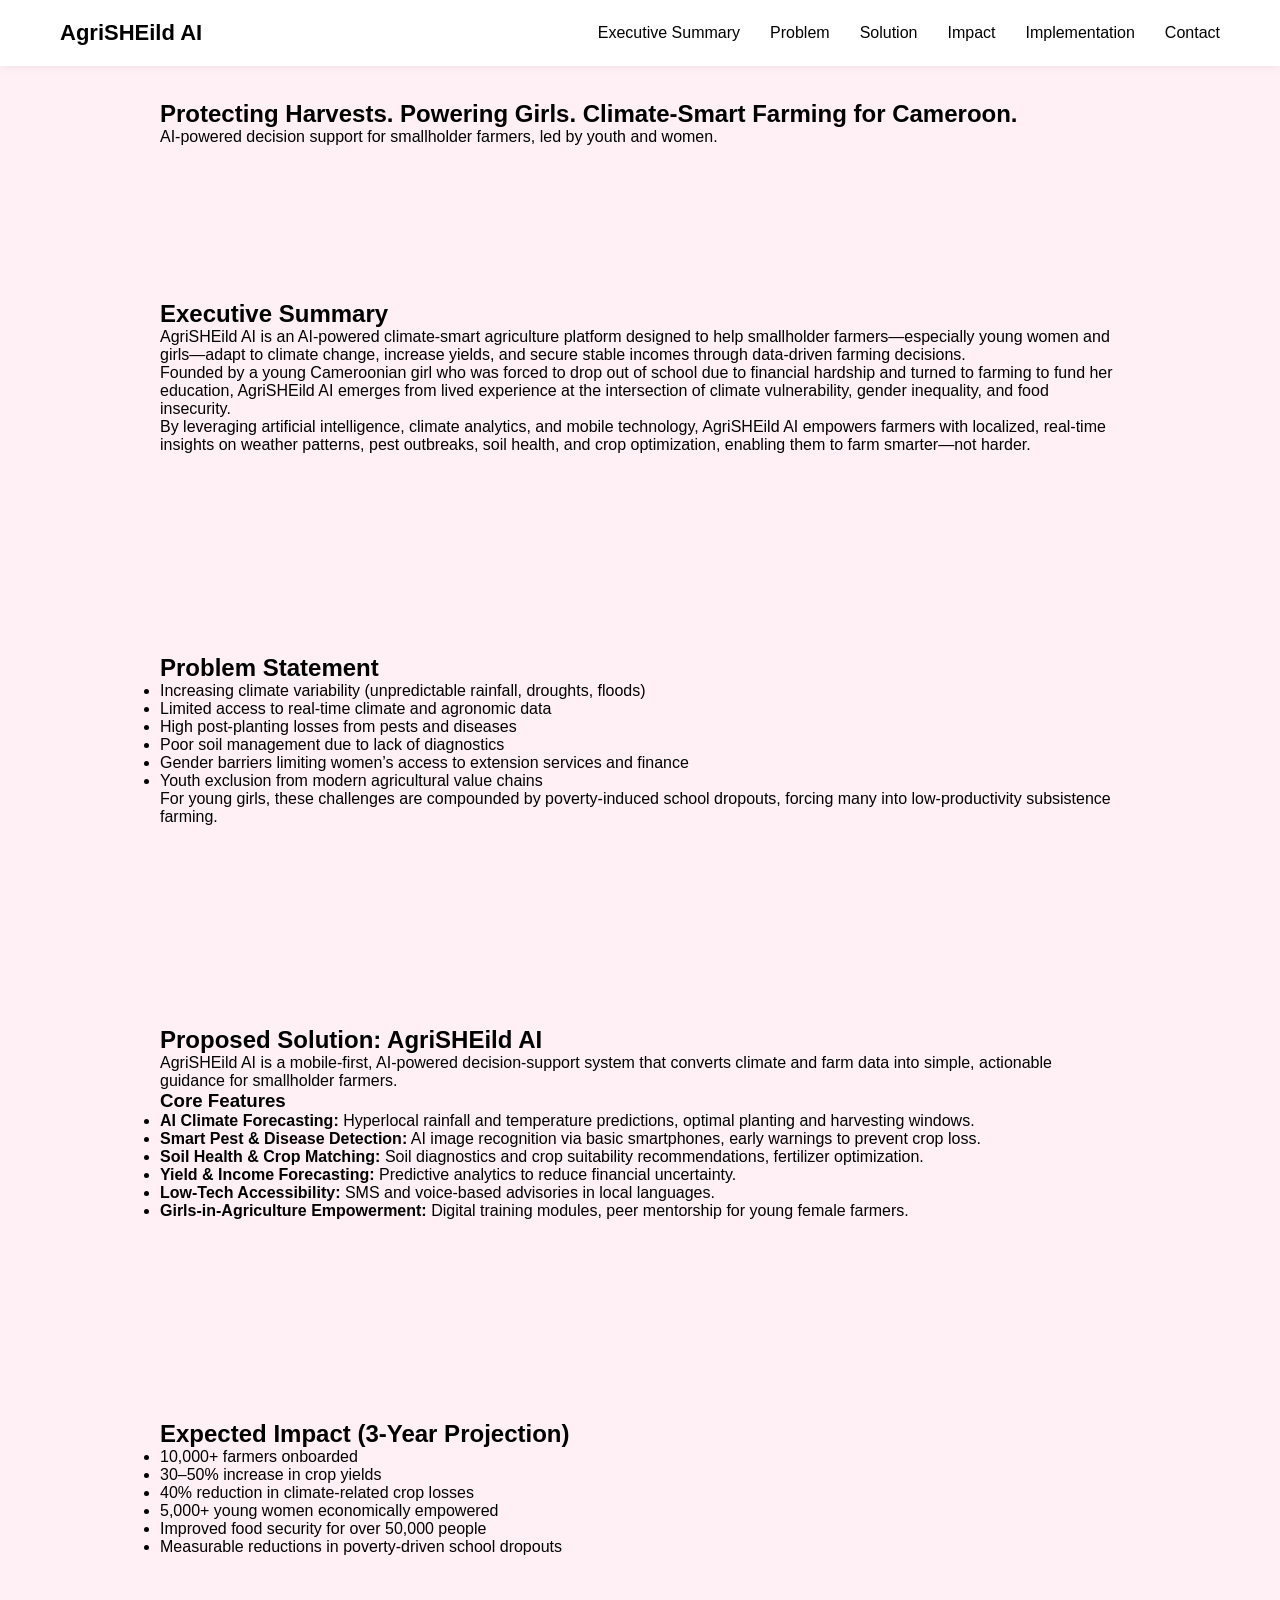
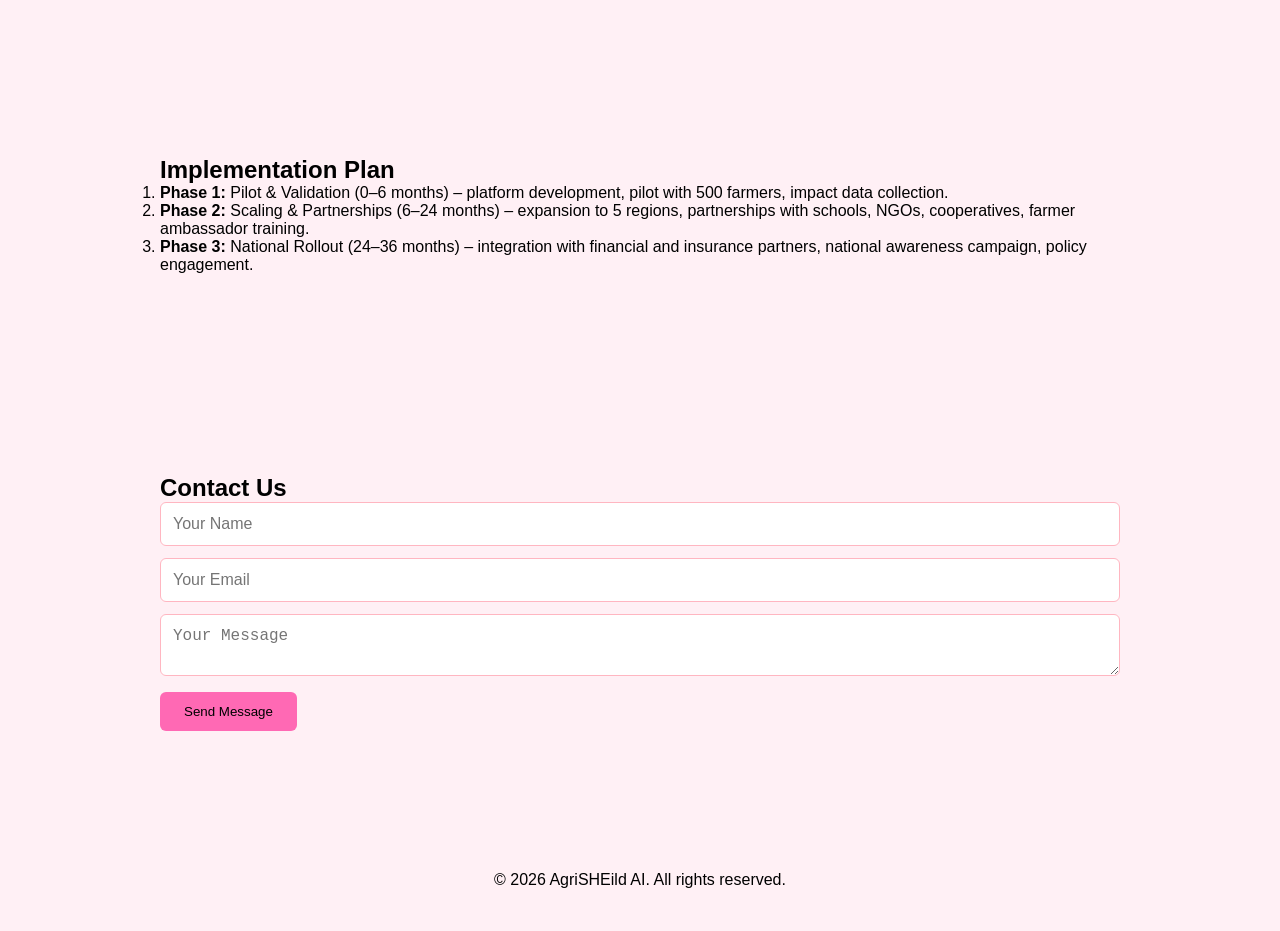
==== index.html @ 69864f95 "starting at fresh" ====
<!DOCTYPE html>
<html lang="en">
<head>
    <meta charset="UTF-8">
    <meta name="viewport" content="width=device-width, initial-scale=1.0">
    <title>AgriSHEild AI</title>
    <link rel="stylesheet" href="style.css">
</head>
<body>

<!-- Navigation -->
<nav>
    <div class="logo">AgriSHEild AI</div>
    <ul class="nav-links">
        <li><a href="#executive-summary">Executive Summary</a></li>
        <li><a href="#problem">Problem</a></li>
        <li><a href="#solution">Solution</a></li>
        <li><a href="#impact">Impact</a></li>
        <li><a href="#implementation">Implementation</a></li>
        <li><a href="#contact">Contact</a></li>
    </ul>
</nav>

<!-- Hero Section -->
<section id="hero">
    <h1>Protecting Harvests. Powering Girls. Climate-Smart Farming for Cameroon.</h1>
    <p>AI-powered decision support for smallholder farmers, led by youth and women.</p>
</section>

<!-- Executive Summary -->
<section id="executive-summary">
    <h2>Executive Summary</h2>
    <p>AgriSHEild AI is an AI-powered climate-smart agriculture platform designed to help smallholder farmers—especially young women and girls—adapt to climate change, increase yields, and secure stable incomes through data-driven farming decisions.</p>
    <p>Founded by a young Cameroonian girl who was forced to drop out of school due to financial hardship and turned to farming to fund her education, AgriSHEild AI emerges from lived experience at the intersection of climate vulnerability, gender inequality, and food insecurity.</p>
    <p>By leveraging artificial intelligence, climate analytics, and mobile technology, AgriSHEild AI empowers farmers with localized, real-time insights on weather patterns, pest outbreaks, soil health, and crop optimization, enabling them to farm smarter—not harder.</p>
</section>

<!-- Problem Statement -->
<section id="problem">
    <h2>Problem Statement</h2>
    <ul>
        <li>Increasing climate variability (unpredictable rainfall, droughts, floods)</li>
        <li>Limited access to real-time climate and agronomic data</li>
        <li>High post-planting losses from pests and diseases</li>
        <li>Poor soil management due to lack of diagnostics</li>
        <li>Gender barriers limiting women’s access to extension services and finance</li>
        <li>Youth exclusion from modern agricultural value chains</li>
    </ul>
    <p>For young girls, these challenges are compounded by poverty-induced school dropouts, forcing many into low-productivity subsistence farming.</p>
</section>

<!-- Solution -->
<section id="solution">
    <h2>Proposed Solution: AgriSHEild AI</h2>
    <p>AgriSHEild AI is a mobile-first, AI-powered decision-support system that converts climate and farm data into simple, actionable guidance for smallholder farmers.</p>

    <h3>Core Features</h3>
    <ul>
        <li><b>AI Climate Forecasting:</b> Hyperlocal rainfall and temperature predictions, optimal planting and harvesting windows.</li>
        <li><b>Smart Pest & Disease Detection:</b> AI image recognition via basic smartphones, early warnings to prevent crop loss.</li>
        <li><b>Soil Health & Crop Matching:</b> Soil diagnostics and crop suitability recommendations, fertilizer optimization.</li>
        <li><b>Yield & Income Forecasting:</b> Predictive analytics to reduce financial uncertainty.</li>
        <li><b>Low-Tech Accessibility:</b> SMS and voice-based advisories in local languages.</li>
        <li><b>Girls-in-Agriculture Empowerment:</b> Digital training modules, peer mentorship for young female farmers.</li>
    </ul>
</section>

<!-- Expected Impact -->
<section id="impact">
    <h2>Expected Impact (3-Year Projection)</h2>
    <ul>
        <li>10,000+ farmers onboarded</li>
        <li>30–50% increase in crop yields</li>
        <li>40% reduction in climate-related crop losses</li>
        <li>5,000+ young women economically empowered</li>
        <li>Improved food security for over 50,000 people</li>
        <li>Measurable reductions in poverty-driven school dropouts</li>
    </ul>
</section>

<!-- Implementation Plan -->
<section id="implementation">
    <h2>Implementation Plan</h2>
    <ol>
        <li><b>Phase 1:</b> Pilot & Validation (0–6 months) – platform development, pilot with 500 farmers, impact data collection.</li>
        <li><b>Phase 2:</b> Scaling & Partnerships (6–24 months) – expansion to 5 regions, partnerships with schools, NGOs, cooperatives, farmer ambassador training.</li>
        <li><b>Phase 3:</b> National Rollout (24–36 months) – integration with financial and insurance partners, national awareness campaign, policy engagement.</li>
    </ol>
</section>

<!-- Contact -->
<section id="contact">
    <h2>Contact Us</h2>
    <form>
        <input type="text" placeholder="Your Name" required>
        <input type="email" placeholder="Your Email" required>
        <textarea placeholder="Your Message" required></textarea>
        <button type="submit">Send Message</button>
    </form>
</section>

<!-- Footer -->
<footer>
    <p>© 2026 AgriSHEild AI. All rights reserved.</p>
</footer>

</body>
</html>
---- style.css ----
/* General Reset */
* {
  margin: 0;
  padding: 0;
  box-sizing: border-box;
}

/* Body */
body {
  font-family: Arial, sans-serif;
  scroll-behavior: smooth;
  background: #fff0f5; /* soft pink/cream */
  color: #000000;       /* black text */
}

/* Navigation */
nav {
  position: fixed;
  top: 0;
  width: 100%;
  background: #ffffff;
  display: flex;
  justify-content: space-between;
  align-items: center;
  padding: 20px 60px;
  box-shadow: 0 2px 8px rgba(0,0,0,0.05);
  z-index: 100;
}

.logo {
  font-size: 22px;
  font-weight: bold;
  color: #000000;
}

.nav-links {
  display: flex;
  list-style: none;
  gap: 30px;
}

.nav-links a {
  text-decoration: none;
  color: #000000;
}

/* Hero */
#hero {
  height: 150px; /* spacing at top */
  background: #fff0f5; /* same pink background */
}

/* Sections */
section {
  padding: 100px 20px;
  max-width: 1000px;
  margin: 0 auto;
  background: #fff0f5; /* ensure all sections pink */
}

h1, h2, h3 {
  color: #000000;
}

/* Features Cards */
.features {
  display: flex;
  flex-wrap: wrap;
  gap: 20px;
  margin-top: 30px;
}

.card {
  flex: 1 1 220px;
  background: #ffe4e1; /* lighter pink */
  padding: 20px;
  border-radius: 12px;
  box-shadow: 0 4px 10px rgba(0,0,0,0.05);
}

/* Forms */
form input, form textarea {
  width: 100%;
  padding: 12px;
  margin-bottom: 12px;
  border: 1px solid #ffb6c1;
  border-radius: 6px;
  font-size: 16px;
}

form button {
  background: #ff69b4;
  color: #000000;
  padding: 12px 24px;
  border: none;
  border-radius: 6px;
  cursor: pointer;
}

form button:hover {
  background: #ff1493;
}

/* Footer */
footer {
  text-align: center;
  padding: 40px 20px;
  background: #fff0f5;
  color: #000000;
}

/* Responsive */
@media(max-width:768px){
  .features {
    flex-direction: column;
  }
  nav {
    flex-direction: column;
    gap: 10px;
  }
}
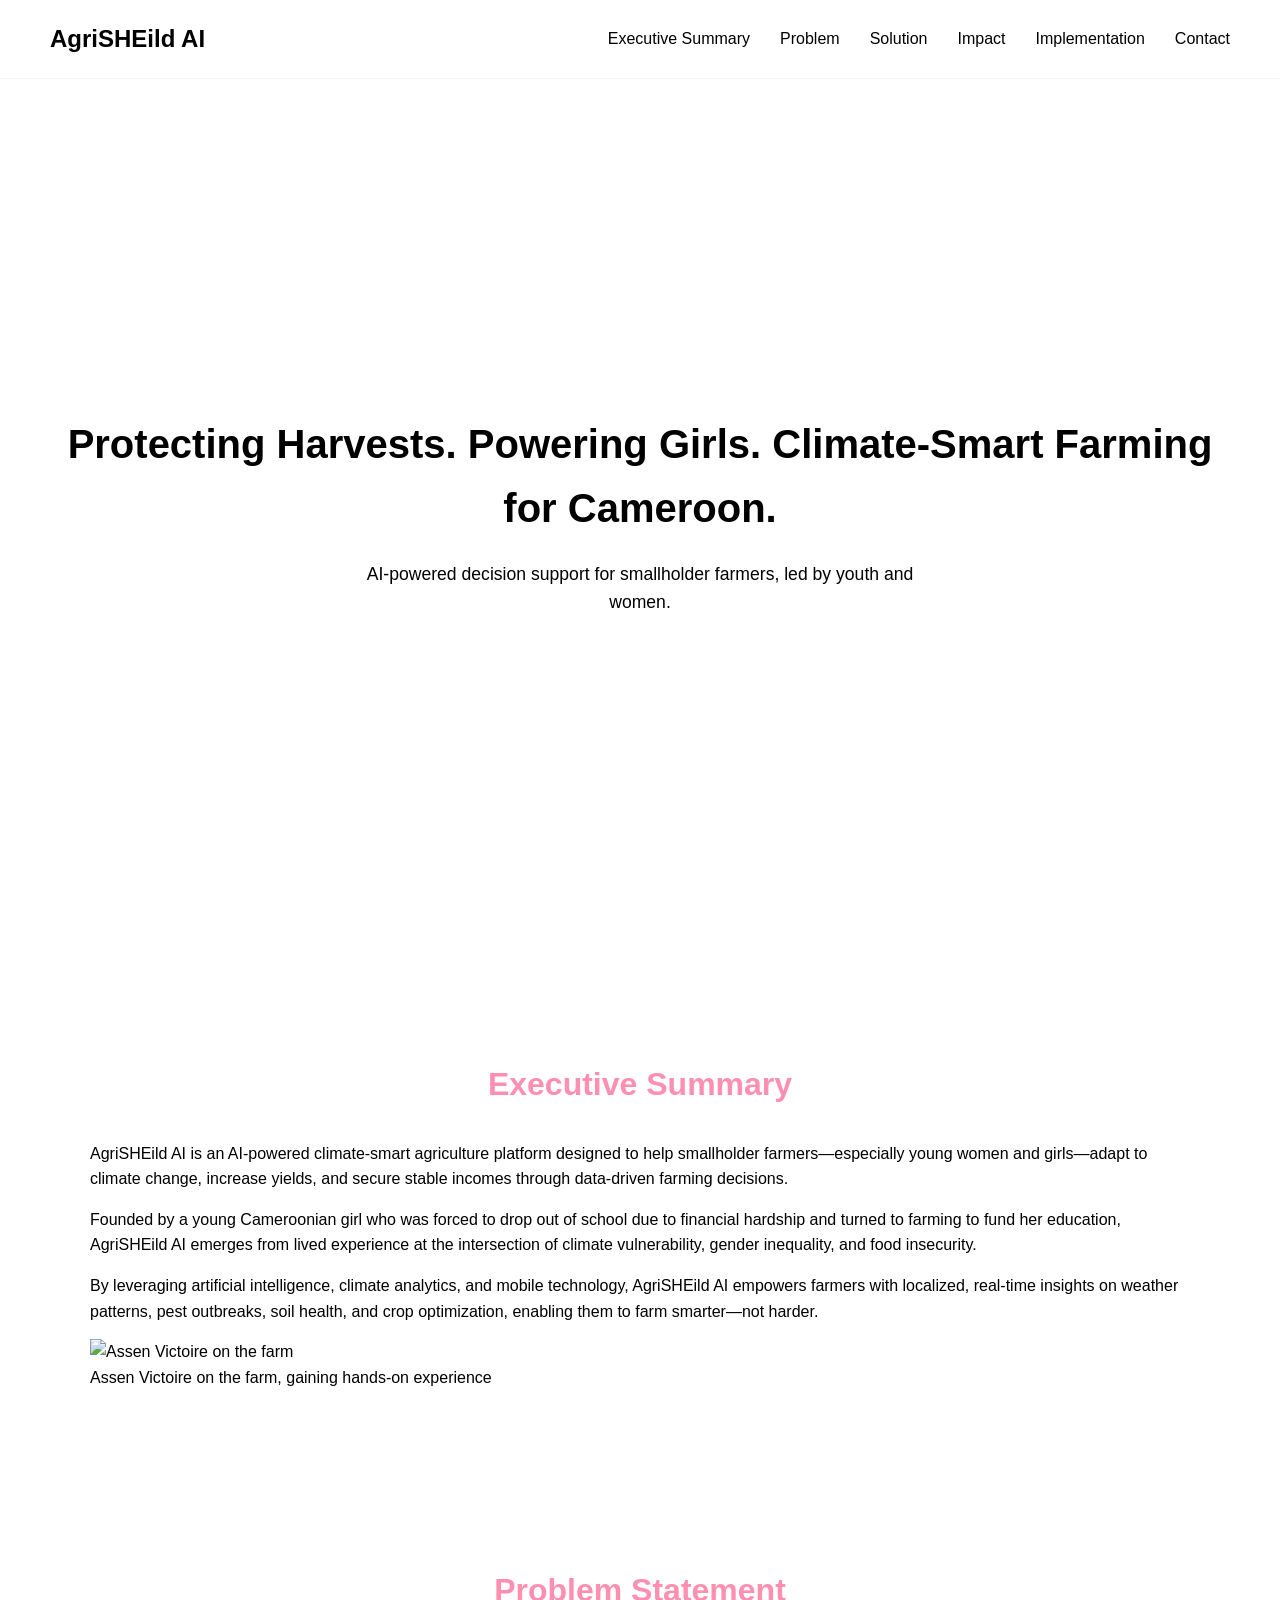
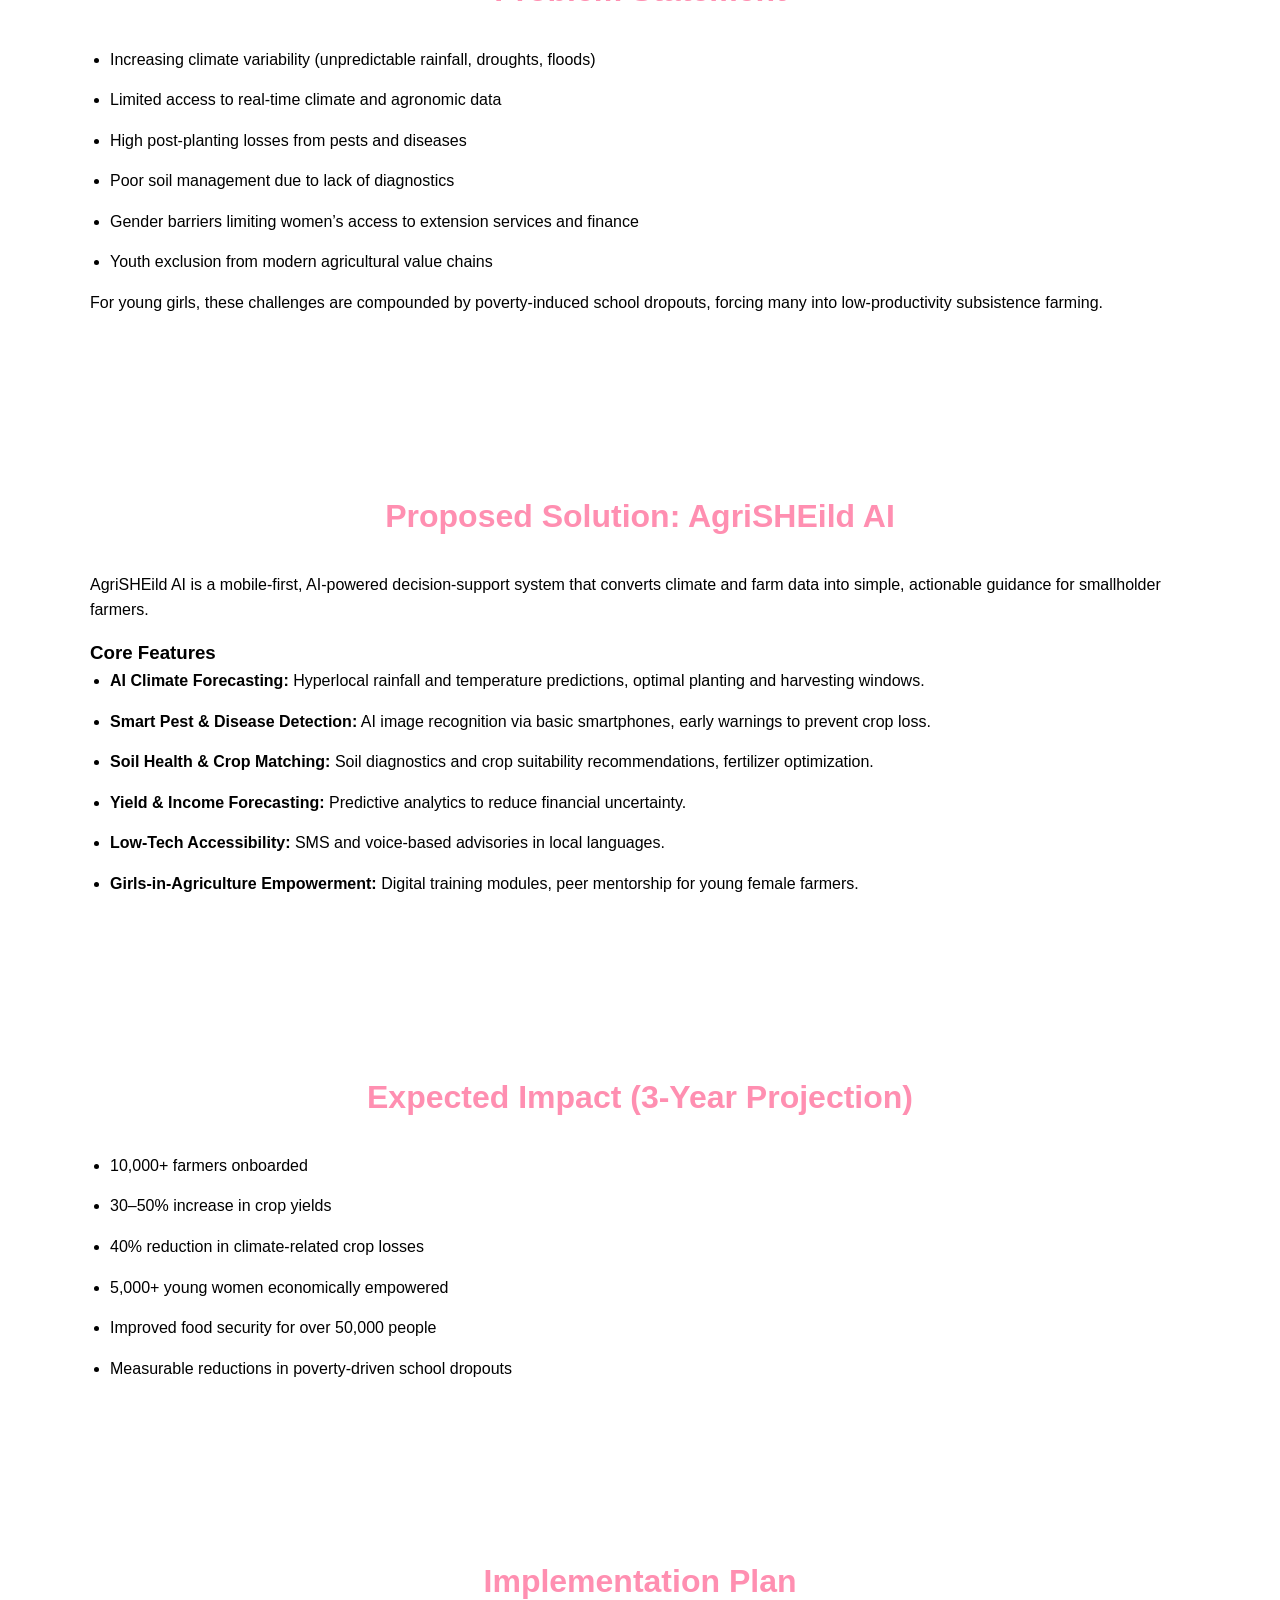
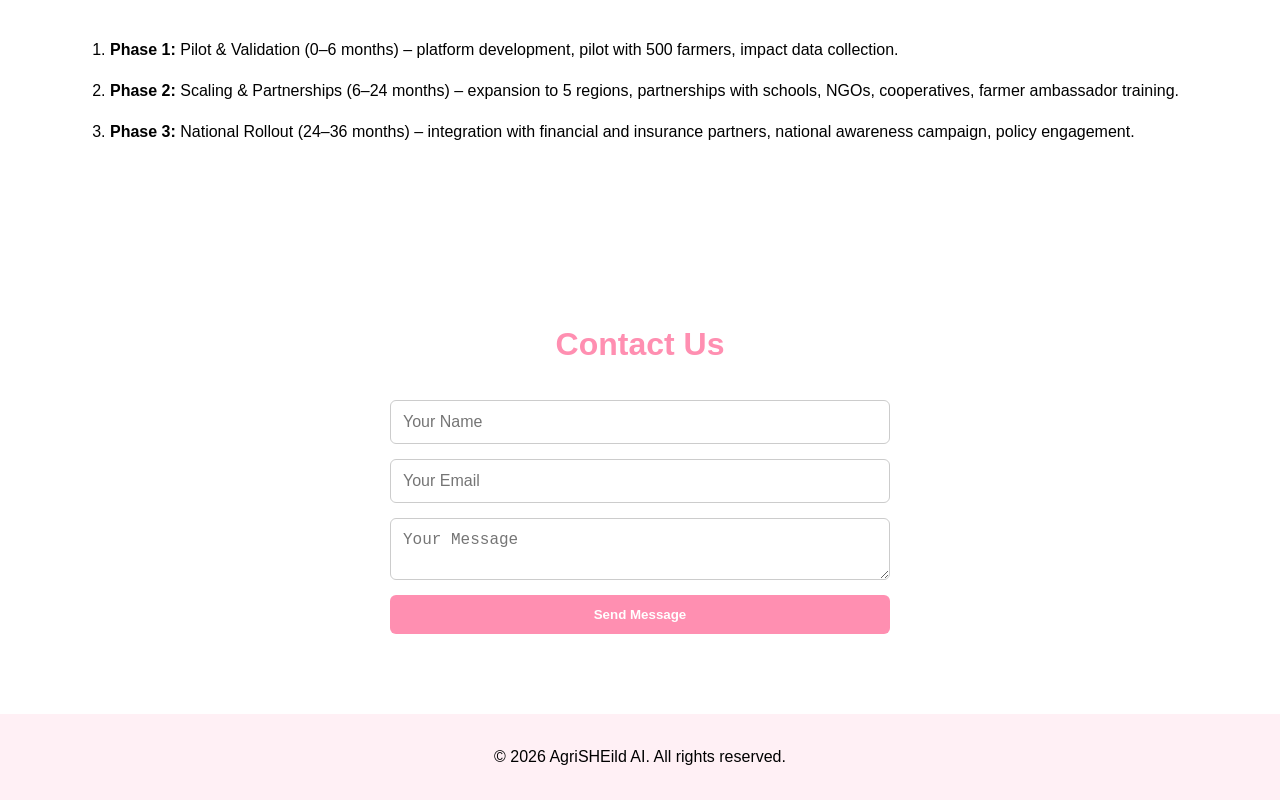
==== commit 69924c88: "update" ====
--- a/index.html
+++ b/index.html
@@ -33,6 +33,12 @@
     <p>AgriSHEild AI is an AI-powered climate-smart agriculture platform designed to help smallholder farmers—especially young women and girls—adapt to climate change, increase yields, and secure stable incomes through data-driven farming decisions.</p>
     <p>Founded by a young Cameroonian girl who was forced to drop out of school due to financial hardship and turned to farming to fund her education, AgriSHEild AI emerges from lived experience at the intersection of climate vulnerability, gender inequality, and food insecurity.</p>
     <p>By leveraging artificial intelligence, climate analytics, and mobile technology, AgriSHEild AI empowers farmers with localized, real-time insights on weather patterns, pest outbreaks, soil health, and crop optimization, enabling them to farm smarter—not harder.</p>
+
+    <!-- Founder Photo -->
+    <div class="founder-photo">
+        <img src="images/my-farm-photo.jpg" alt="Assen Victoire on the farm">
+        <p class="photo-caption">Assen Victoire on the farm, gaining hands-on experience</p>
+    </div>
 </section>
 
 <!-- Problem Statement -->
@@ -103,6 +109,7 @@
 <footer>
     <p>© 2026 AgriSHEild AI. All rights reserved.</p>
 </footer>
+<script src="script.js"></script>
 
 </body>
 </html>
--- a/style.css
+++ b/style.css
@@ -1,121 +1,256 @@
-/* General Reset */
+:root {
+    --primary-pink: #ff8fb1;   
+    --secondary-cream: #fff0f5; 
+    --text-color: #000000;      
+    --bg-color: #ffffff;        
+    --font-sans: 'Arial', sans-serif;
+}
+
+
 * {
-  margin: 0;
-  padding: 0;
-  box-sizing: border-box;
-}
-
-/* Body */
+    margin: 0;
+    padding: 0;
+    box-sizing: border-box;
+}
+
+html {
+    scroll-behavior: smooth; 
+}
+
 body {
-  font-family: Arial, sans-serif;
-  scroll-behavior: smooth;
-  background: #fff0f5; /* soft pink/cream */
-  color: #000000;       /* black text */
-}
-
-/* Navigation */
+    font-family: var(--font-sans);
+    background: var(--bg-color);
+    color: var(--text-color);
+    line-height: 1.6;
+}
+
+
 nav {
-  position: fixed;
-  top: 0;
-  width: 100%;
-  background: #ffffff;
-  display: flex;
-  justify-content: space-between;
-  align-items: center;
-  padding: 20px 60px;
-  box-shadow: 0 2px 8px rgba(0,0,0,0.05);
-  z-index: 100;
-}
-
-.logo {
-  font-size: 22px;
-  font-weight: bold;
-  color: #000000;
-}
-
-.nav-links {
-  display: flex;
-  list-style: none;
-  gap: 30px;
-}
-
-.nav-links a {
-  text-decoration: none;
-  color: #000000;
-}
-
-/* Hero */
+    display: flex;
+    justify-content: space-between;
+    align-items: center;
+    padding: 20px 50px;
+    position: sticky;
+    top: 0;
+    background: var(--bg-color);
+    z-index: 1000;
+    border-bottom: 1px solid var(--secondary-cream);
+}
+
+nav .logo {
+    font-weight: bold;
+    font-size: 1.5rem;
+    color: var(--text-color);
+}
+
+nav ul {
+    list-style: none;
+    display: flex;
+    gap: 30px;
+}
+
+nav ul li a {
+    text-decoration: none;
+    color: var(--text-color);
+    font-weight: 500;
+    transition: color 0.3s;
+}
+
+nav ul li a:hover {
+    color: var(--primary-pink);
+}
+
 #hero {
-  height: 150px; /* spacing at top */
-  background: #fff0f5; /* same pink background */
-}
-
-/* Sections */
+    display: flex;
+    flex-direction: column;
+    justify-content: center;
+    align-items: center;
+    text-align: center;
+    min-height: 100vh;
+    padding: 100px 20px;
+    position: relative;
+    overflow: hidden;
+}
+
+#hero h1 {
+    font-size: 2.5rem;
+    font-weight: 700;
+    margin-bottom: 20px;
+}
+
+#hero p {
+    font-size: 1.1rem;
+    max-width: 600px;
+    margin-bottom: 30px;
+}
+
+.btn {
+    background: var(--primary-pink);
+    color: var(--bg-color);
+    padding: 12px 30px;
+    border-radius: 6px;
+    font-weight: bold;
+    text-decoration: none;
+    transition: transform 0.3s, background 0.3s;
+}
+
+.btn:hover {
+    transform: translateY(-3px);
+    background: var(--secondary-cream);
+    color: var(--primary-pink);
+}
+
+
+.ai-visual {
+    position: absolute;
+    top: 50%;
+    left: 50%;
+    transform: translate(-50%, -50%);
+    pointer-events: none;
+}
+
+.ring {
+    position: absolute;
+    border: 2px solid var(--primary-pink);
+    border-radius: 50%;
+    animation: rotate 10s linear infinite;
+}
+
+.ring2 {
+    width: 200px;
+    height: 200px;
+    animation-duration: 15s;
+}
+
+.ring3 {
+    width: 300px;
+    height: 300px;
+    animation-duration: 20s;
+}
+
+.ring, .ring2, .ring3 {
+    width: 100px;
+    height: 100px;
+}
+
+.center-ai {
+    position: relative;
+    font-size: 2rem;
+    color: var(--primary-pink);
+}
+
+
+@keyframes rotate {
+    0% { transform: rotate(0deg); }
+    100% { transform: rotate(360deg); }
+}
+
+
 section {
-  padding: 100px 20px;
-  max-width: 1000px;
-  margin: 0 auto;
-  background: #fff0f5; /* ensure all sections pink */
-}
-
-h1, h2, h3 {
-  color: #000000;
-}
-
-/* Features Cards */
+    padding: 80px 50px;
+    max-width: 1200px;
+    margin: 0 auto;
+}
+
+section h2 {
+    font-size: 2rem;
+    margin-bottom: 30px;
+    text-align: center;
+    color: var(--primary-pink);
+}
+
+section p, section li {
+    font-size: 1rem;
+    margin-bottom: 15px;
+    color: var(--text-color);
+}
+
+ul, ol {
+    margin-left: 20px;
+}
+
+
 .features {
-  display: flex;
-  flex-wrap: wrap;
-  gap: 20px;
-  margin-top: 30px;
+    display: flex;
+    flex-wrap: wrap;
+    gap: 20px;
+    justify-content: center;
+    margin-top: 30px;
 }
 
 .card {
-  flex: 1 1 220px;
-  background: #ffe4e1; /* lighter pink */
-  padding: 20px;
-  border-radius: 12px;
-  box-shadow: 0 4px 10px rgba(0,0,0,0.05);
-}
-
-/* Forms */
+    background: var(--secondary-cream);
+    border-radius: 10px;
+    padding: 20px;
+    flex: 1 1 250px;
+    max-width: 300px;
+    text-align: center;
+    transition: transform 0.3s, box-shadow 0.3s;
+}
+
+.card:hover {
+    transform: translateY(-5px);
+    box-shadow: 0px 10px 20px rgba(255, 143, 177, 0.3);
+}
+
+.card h3 {
+    color: var(--primary-pink);
+    margin-bottom: 10px;
+}
+
+.card p {
+    color: var(--text-color);
+}
+
+
+form {
+    display: flex;
+    flex-direction: column;
+    gap: 15px;
+    max-width: 500px;
+    margin: 0 auto;
+}
+
 form input, form textarea {
-  width: 100%;
-  padding: 12px;
-  margin-bottom: 12px;
-  border: 1px solid #ffb6c1;
-  border-radius: 6px;
-  font-size: 16px;
+    padding: 12px;
+    border-radius: 6px;
+    border: 1px solid #ccc;
+    font-size: 1rem;
 }
 
 form button {
-  background: #ff69b4;
-  color: #000000;
-  padding: 12px 24px;
-  border: none;
-  border-radius: 6px;
-  cursor: pointer;
+    background: var(--primary-pink);
+    color: var(--bg-color);
+    padding: 12px 20px;
+    border: none;
+    border-radius: 6px;
+    font-weight: bold;
+    cursor: pointer;
+    transition: transform 0.3s, background 0.3s;
 }
 
 form button:hover {
-  background: #ff1493;
-}
-
-/* Footer */
+    transform: translateY(-2px);
+    background: var(--secondary-cream);
+    color: var(--primary-pink);
+}
+
 footer {
-  text-align: center;
-  padding: 40px 20px;
-  background: #fff0f5;
-  color: #000000;
-}
-
-/* Responsive */
-@media(max-width:768px){
-  .features {
-    flex-direction: column;
-  }
-  nav {
-    flex-direction: column;
-    gap: 10px;
-  }
+    text-align: center;
+    padding: 30px 20px;
+    background: var(--secondary-cream);
+    color: var(--text-color);
+}
+
+
+@media (max-width: 768px) {
+    nav ul {
+        flex-direction: column;
+        gap: 15px;
+        margin-top: 10px;
+    }
+    .features {
+        flex-direction: column;
+        align-items: center;
+    }
 }
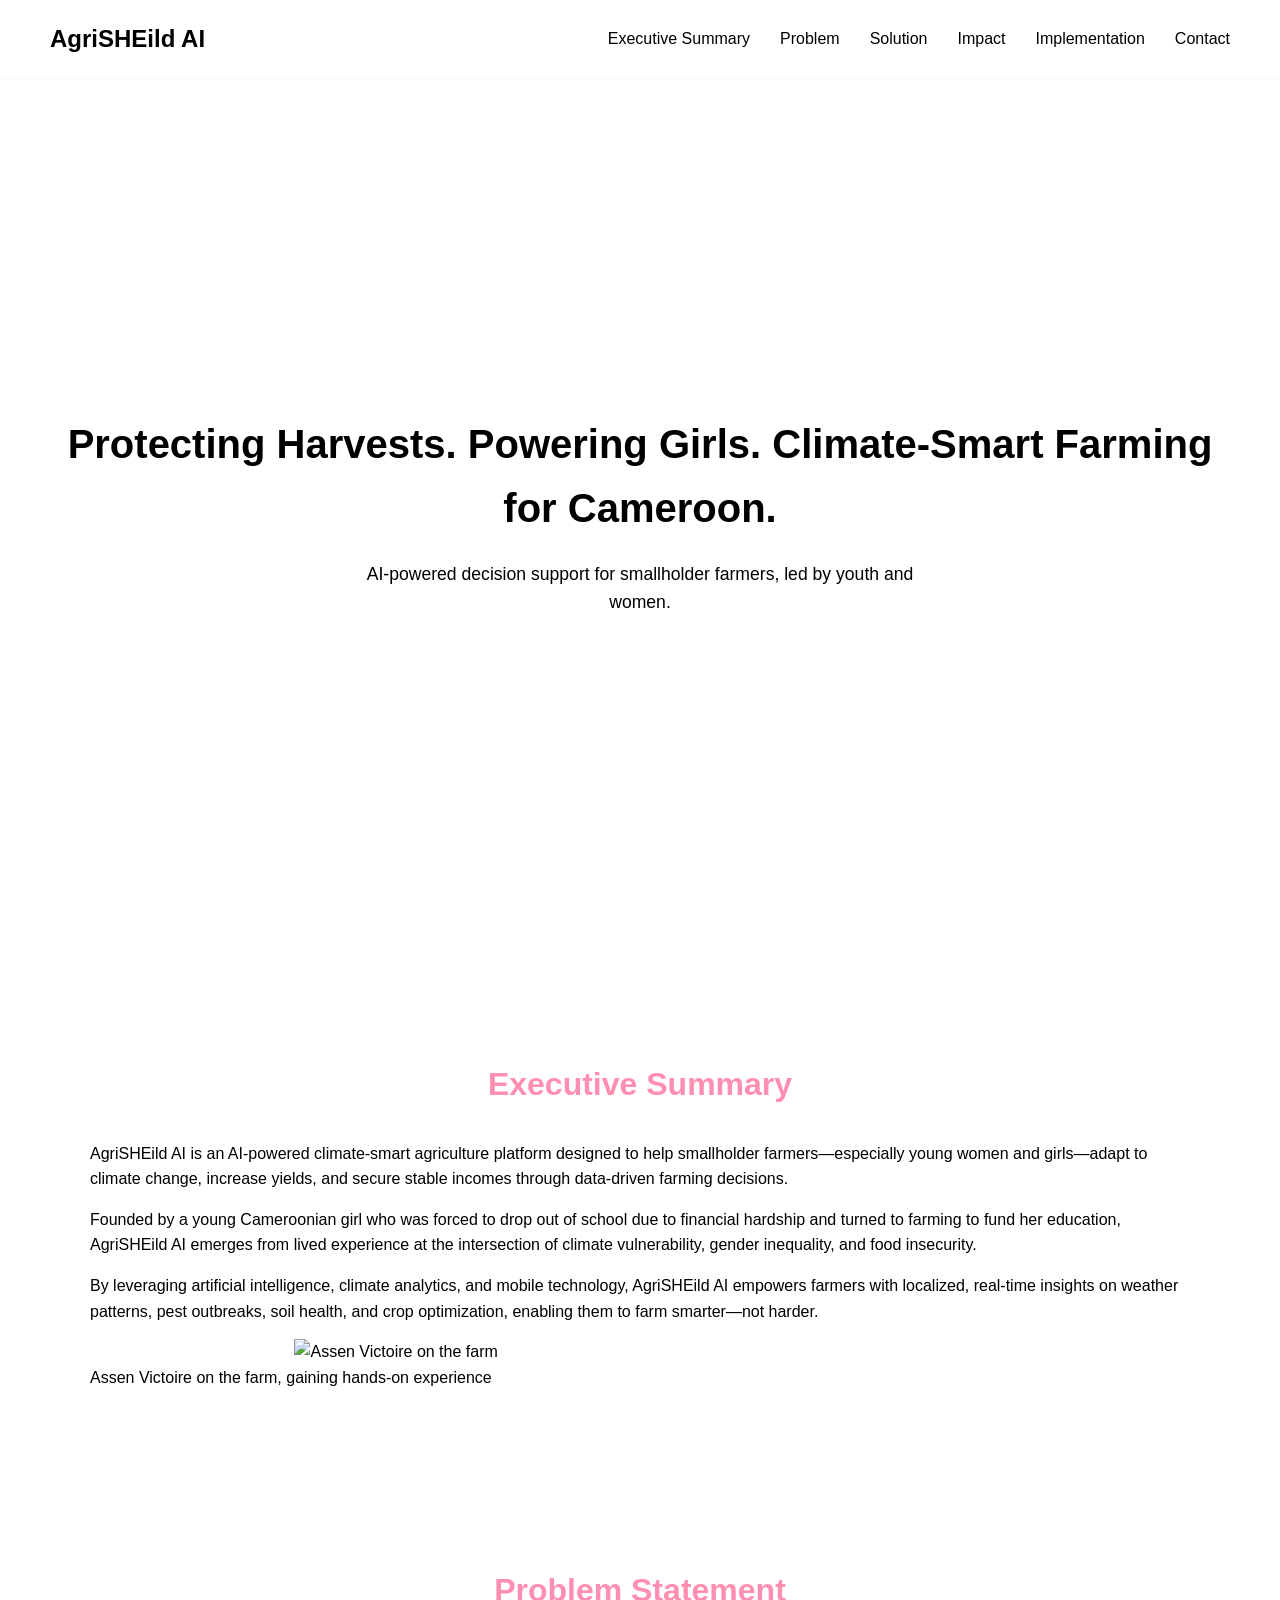
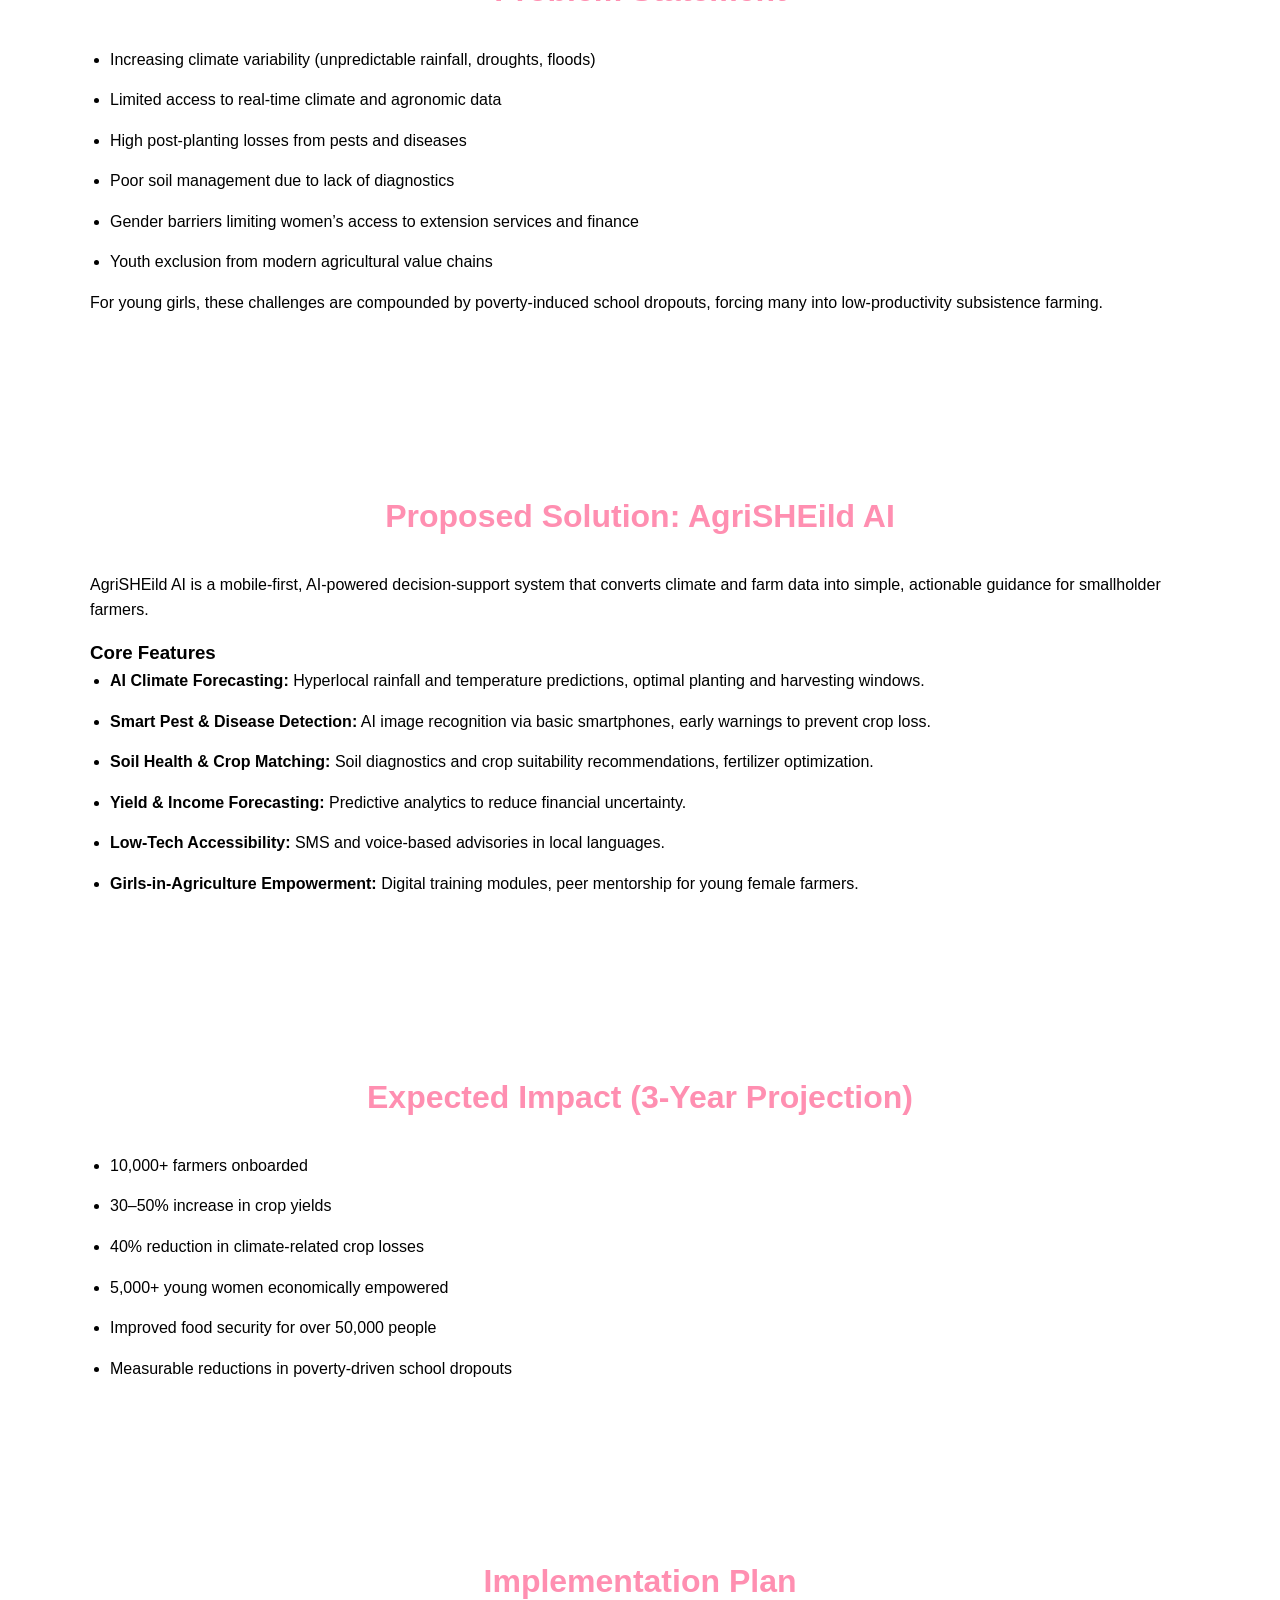
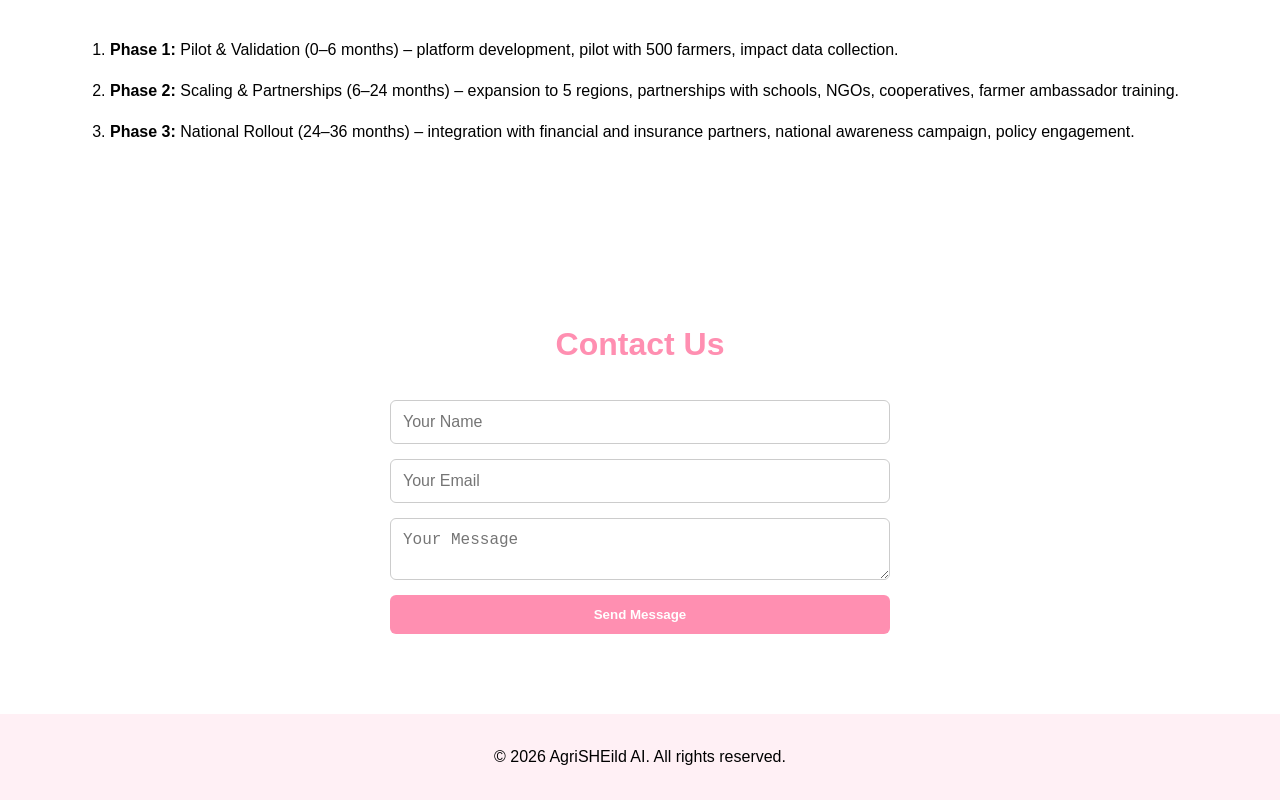
==== commit 0031216a: "update" ====
--- a/index.html
+++ b/index.html
@@ -36,7 +36,9 @@
 
     <!-- Founder Photo -->
     <div class="founder-photo">
+        <img width="200">
         <img src="images/my-farm-photo.jpg" alt="Assen Victoire on the farm">
+        
         <p class="photo-caption">Assen Victoire on the farm, gaining hands-on experience</p>
     </div>
 </section>
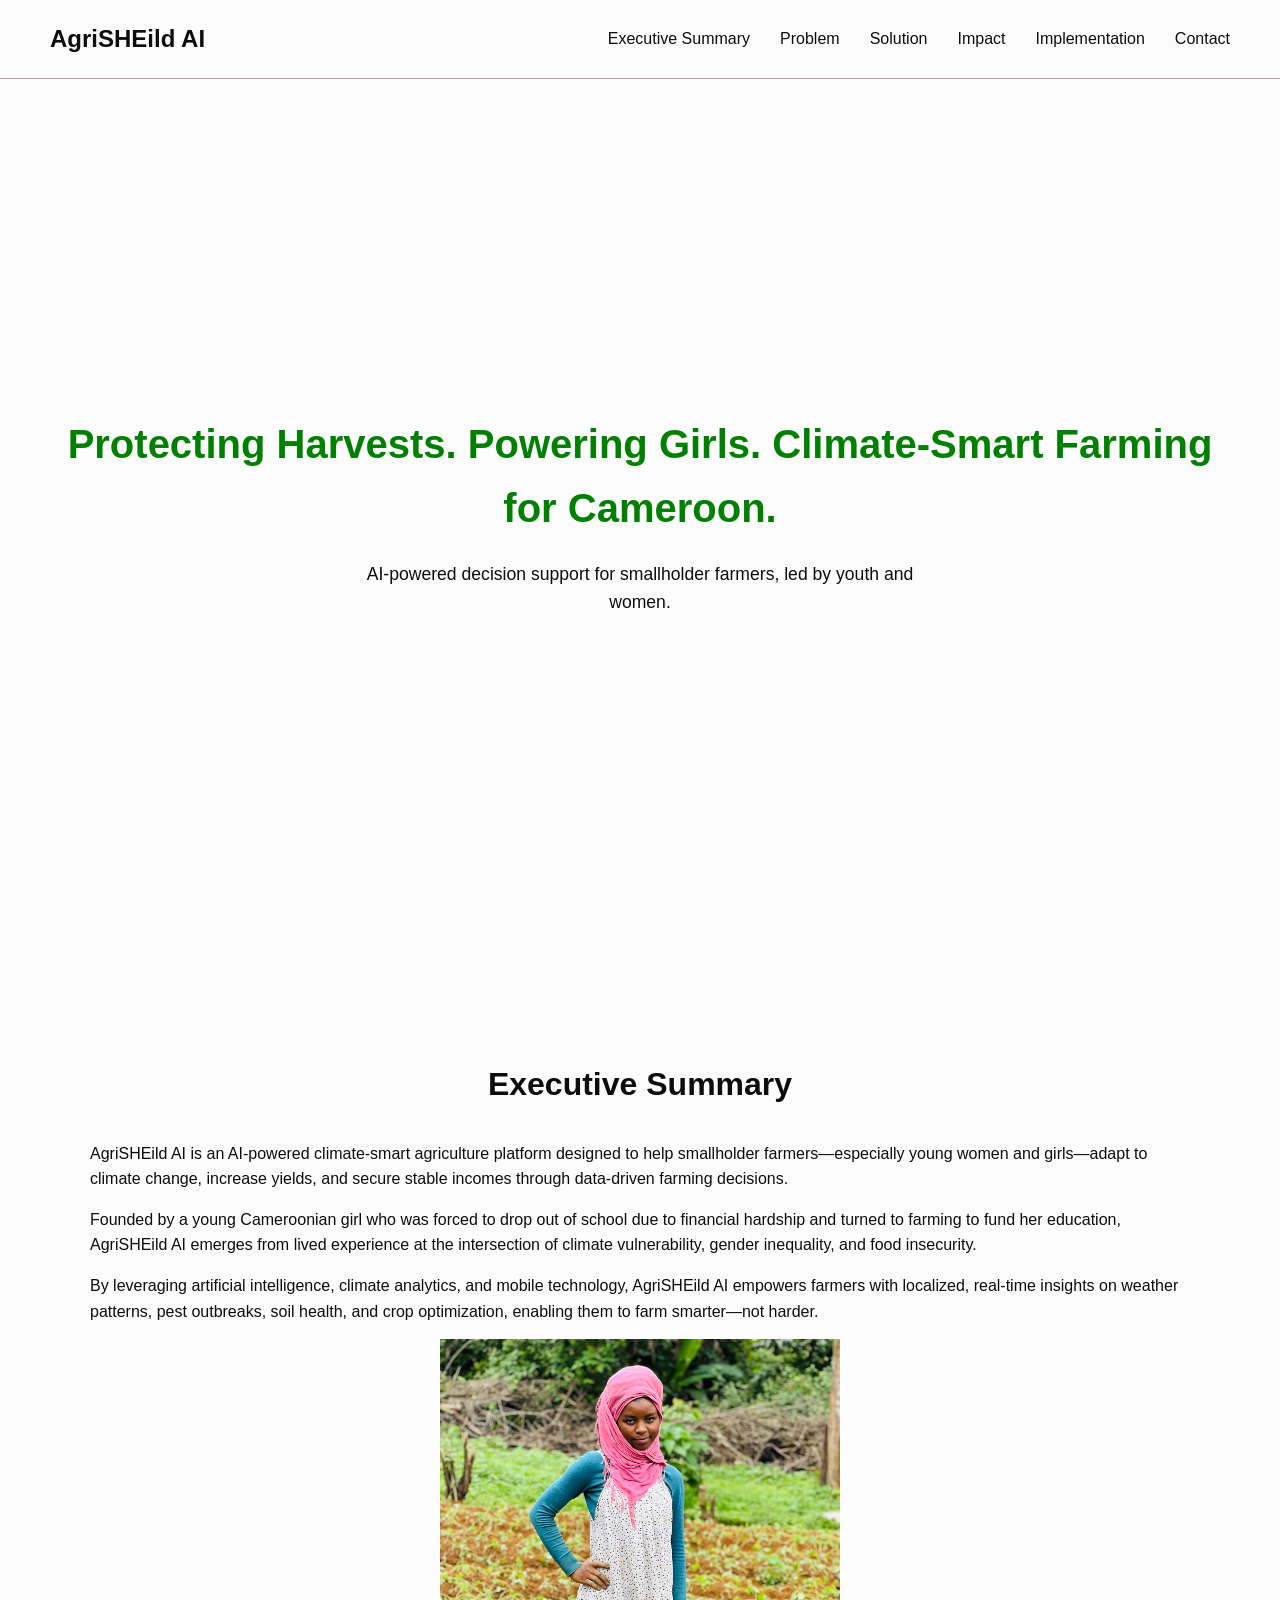
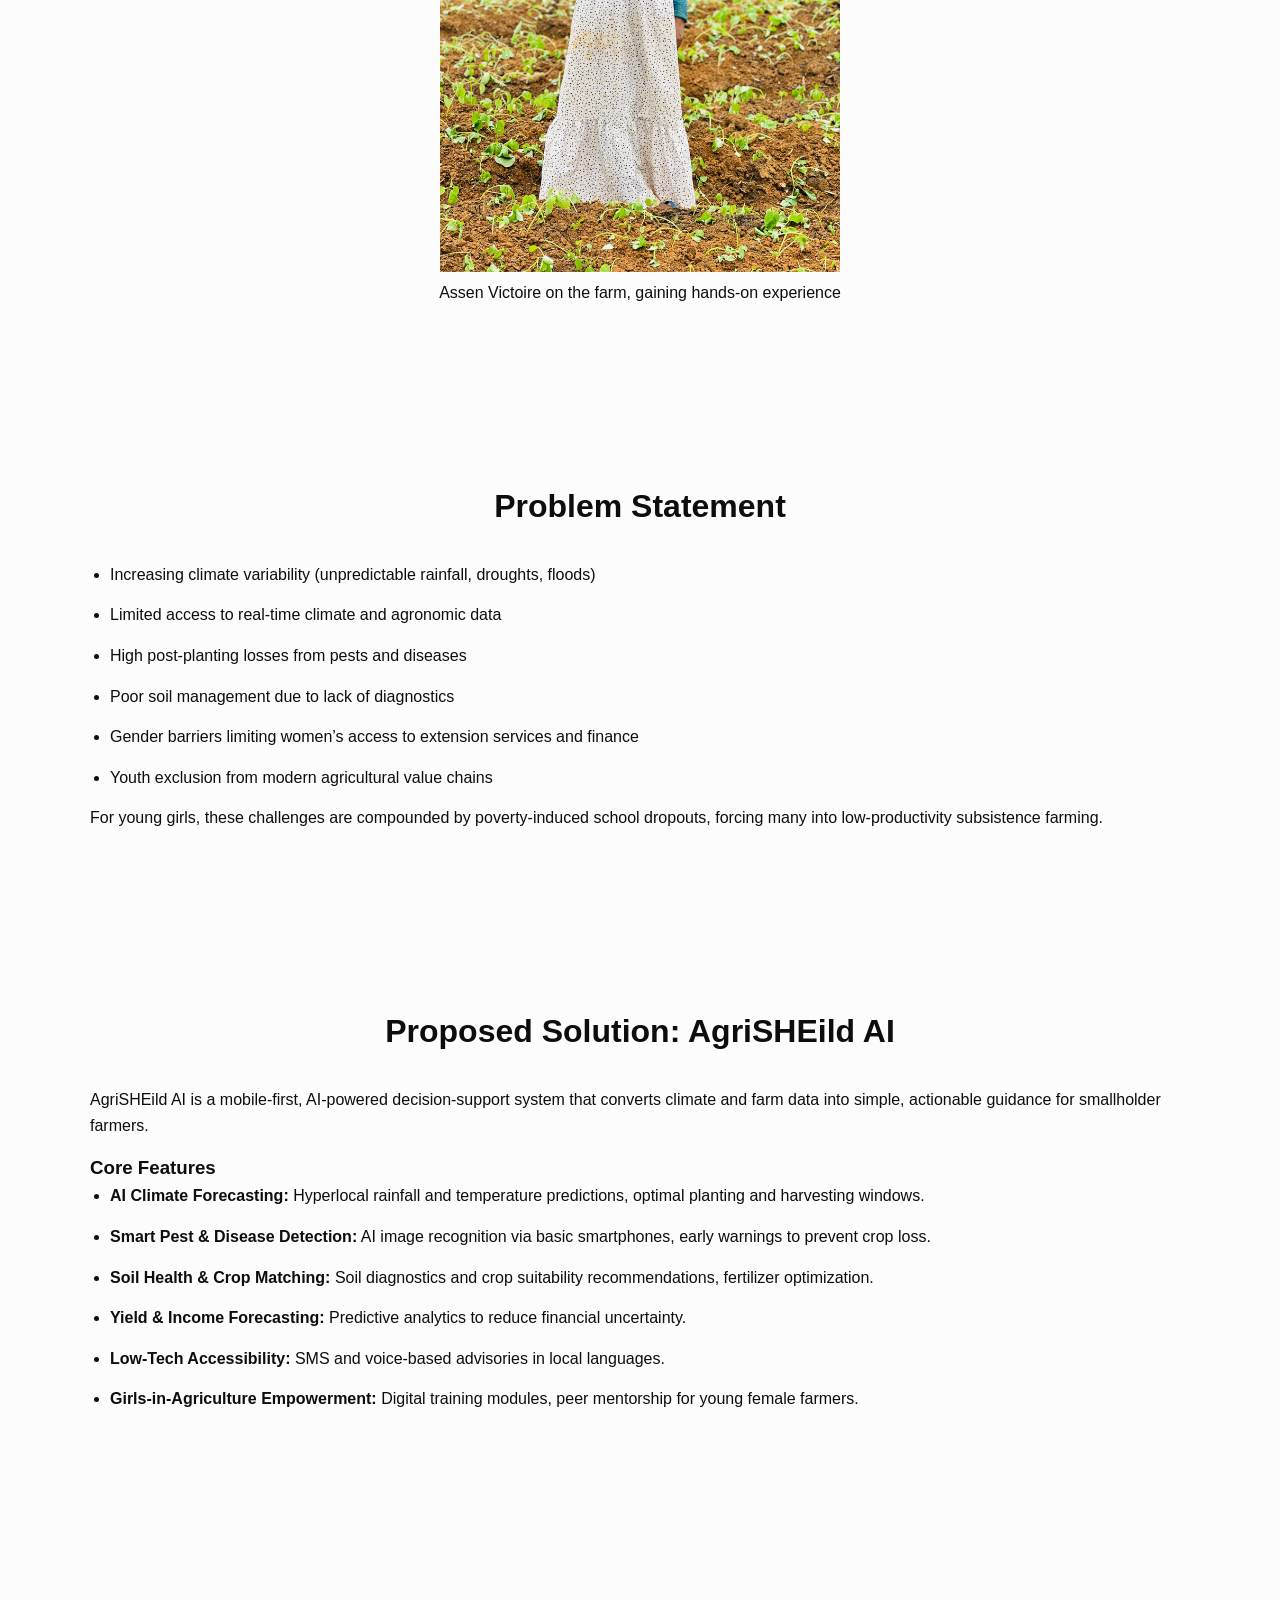
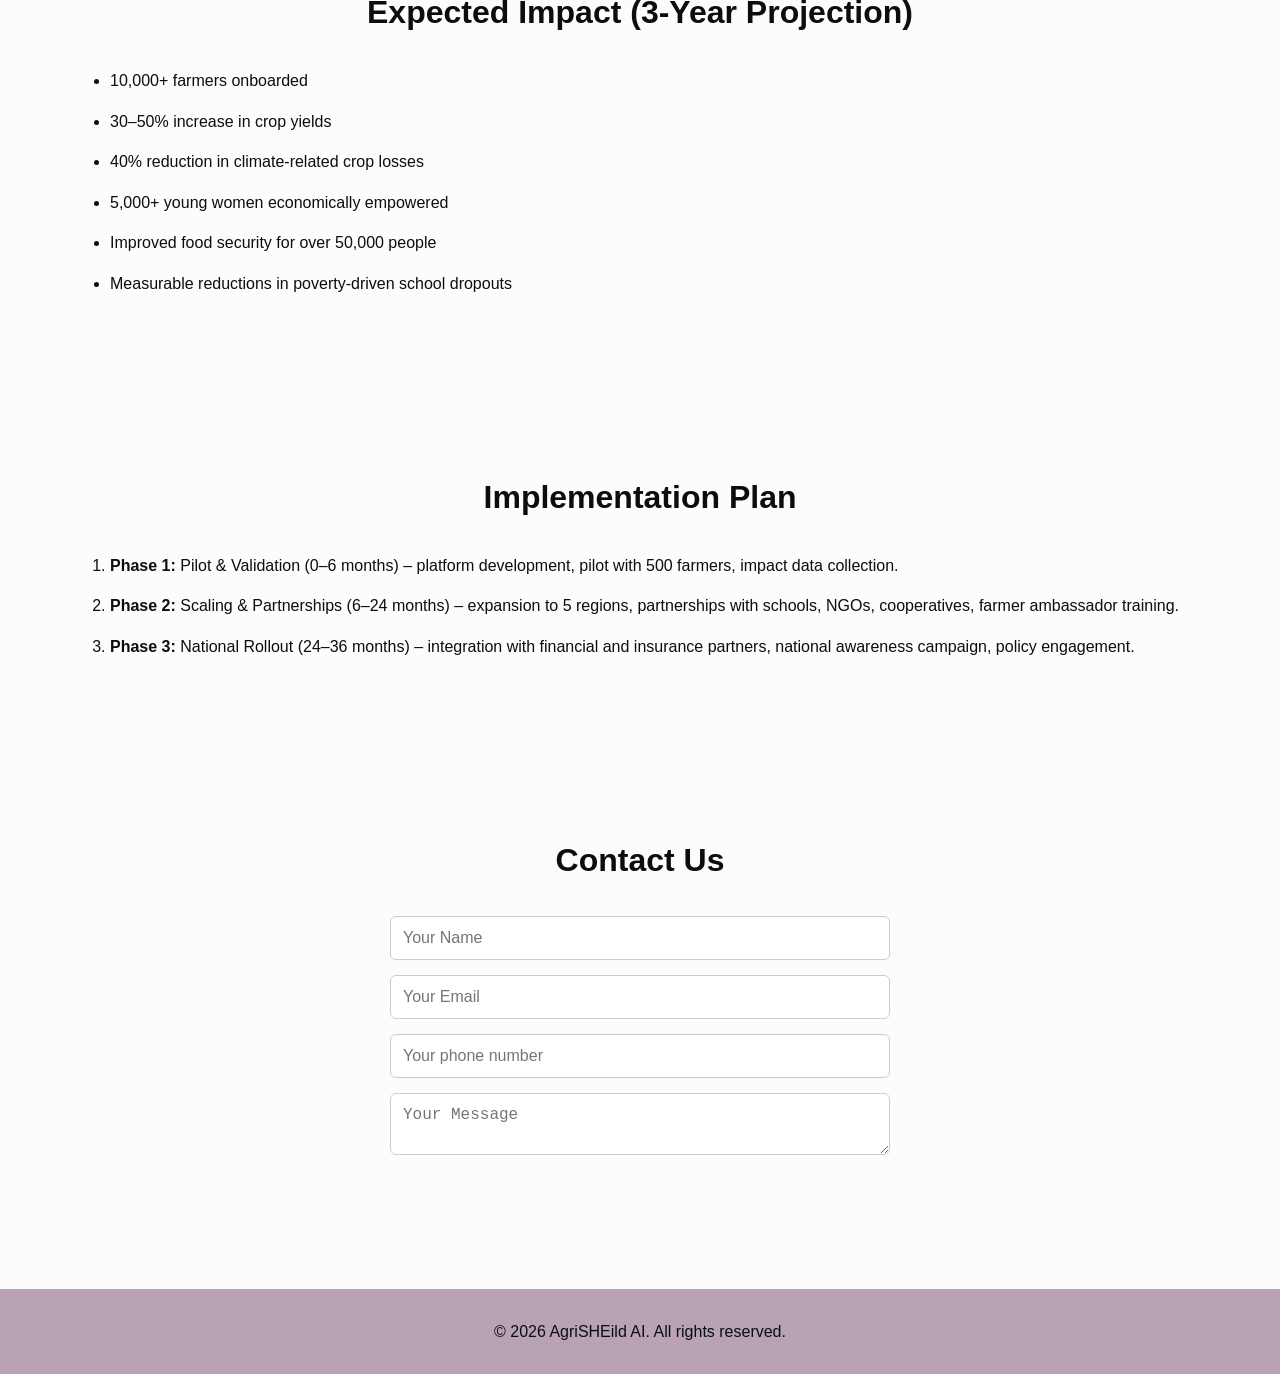
==== commit 8ce8c9f8: "color change" ====
--- a/index.html
+++ b/index.html
@@ -26,7 +26,6 @@
     <h1>Protecting Harvests. Powering Girls. Climate-Smart Farming for Cameroon.</h1>
     <p>AI-powered decision support for smallholder farmers, led by youth and women.</p>
 </section>
-
 <!-- Executive Summary -->
 <section id="executive-summary">
     <h2>Executive Summary</h2>
@@ -35,10 +34,8 @@
     <p>By leveraging artificial intelligence, climate analytics, and mobile technology, AgriSHEild AI empowers farmers with localized, real-time insights on weather patterns, pest outbreaks, soil health, and crop optimization, enabling them to farm smarter—not harder.</p>
 
     <!-- Founder Photo -->
-    <div class="founder-photo">
-        <img width="200">
-        <img src="images/my-farm-photo.jpg" alt="Assen Victoire on the farm">
-        
+    <div class="image-center">
+        <img src="Screenshots/photo.jpeg" alt="Assen Victoire on the farm">
         <p class="photo-caption">Assen Victoire on the farm, gaining hands-on experience</p>
     </div>
 </section>
@@ -102,6 +99,7 @@
     <form>
         <input type="text" placeholder="Your Name" required>
         <input type="email" placeholder="Your Email" required>
+        <input type="figure"placeholder="Your phone number"required>
         <textarea placeholder="Your Message" required></textarea>
         <button type="submit">Send Message</button>
     </form>
--- a/style.css
+++ b/style.css
@@ -1,21 +1,28 @@
 :root {
-    --primary-pink: #ff8fb1;   
-    --secondary-cream: #fff0f5; 
-    --text-color: #000000;      
-    --bg-color: #ffffff;        
+    --primary-green: #915f84;  
+    --secondary-cream: #b8a2b3;
+    --text-color: #0c0e0c;      
+    --bg-color: #fcfcfcef;        
     --font-sans: 'Arial', sans-serif;
 }
-
-
+h1{
+    color: green;
+}
+
+h2{
+    color: green;
+}
 * {
     margin: 0;
     padding: 0;
     box-sizing: border-box;
 }
 
+
 html {
-    scroll-behavior: smooth; 
-}
+    scroll-behavior: smooth;
+}
+
 
 body {
     font-family: var(--font-sans);
@@ -23,6 +30,8 @@
     color: var(--text-color);
     line-height: 1.6;
 }
+
+
 
 
 nav {
@@ -37,18 +46,21 @@
     border-bottom: 1px solid var(--secondary-cream);
 }
 
+
 nav .logo {
     font-weight: bold;
     font-size: 1.5rem;
     color: var(--text-color);
 }
 
+
 nav ul {
     list-style: none;
     display: flex;
     gap: 30px;
 }
 
+
 nav ul li a {
     text-decoration: none;
     color: var(--text-color);
@@ -56,9 +68,11 @@
     transition: color 0.3s;
 }
 
+
 nav ul li a:hover {
     color: var(--primary-pink);
 }
+
 
 #hero {
     display: flex;
@@ -72,17 +86,20 @@
     overflow: hidden;
 }
 
+
 #hero h1 {
     font-size: 2.5rem;
     font-weight: 700;
     margin-bottom: 20px;
 }
 
+
 #hero p {
     font-size: 1.1rem;
     max-width: 600px;
     margin-bottom: 30px;
 }
+
 
 .btn {
     background: var(--primary-pink);
@@ -94,11 +111,14 @@
     transition: transform 0.3s, background 0.3s;
 }
 
+
 .btn:hover {
     transform: translateY(-3px);
     background: var(--secondary-cream);
-    color: var(--primary-pink);
-}
+    color: var(--primary-green);
+}
+
+
 
 
 .ai-visual {
@@ -109,6 +129,7 @@
     pointer-events: none;
 }
 
+
 .ring {
     position: absolute;
     border: 2px solid var(--primary-pink);
@@ -116,34 +137,42 @@
     animation: rotate 10s linear infinite;
 }
 
+
 .ring2 {
     width: 200px;
     height: 200px;
     animation-duration: 15s;
 }
 
+
 .ring3 {
     width: 300px;
     height: 300px;
     animation-duration: 20s;
 }
 
+
 .ring, .ring2, .ring3 {
     width: 100px;
     height: 100px;
 }
 
+
 .center-ai {
     position: relative;
     font-size: 2rem;
-    color: var(--primary-pink);
-}
+    color: var(--primary-green);
+}
+
+
 
 
 @keyframes rotate {
     0% { transform: rotate(0deg); }
     100% { transform: rotate(360deg); }
 }
+
+
 
 
 section {
@@ -151,6 +180,7 @@
     max-width: 1200px;
     margin: 0 auto;
 }
+
 
 section h2 {
     font-size: 2rem;
@@ -159,15 +189,19 @@
     color: var(--primary-pink);
 }
 
+
 section p, section li {
     font-size: 1rem;
     margin-bottom: 15px;
     color: var(--text-color);
 }
 
+
 ul, ol {
     margin-left: 20px;
 }
+
+
 
 
 .features {
@@ -177,6 +211,7 @@
     justify-content: center;
     margin-top: 30px;
 }
+
 
 .card {
     background: var(--secondary-cream);
@@ -188,19 +223,24 @@
     transition: transform 0.3s, box-shadow 0.3s;
 }
 
+
 .card:hover {
     transform: translateY(-5px);
     box-shadow: 0px 10px 20px rgba(255, 143, 177, 0.3);
 }
 
+
 .card h3 {
     color: var(--primary-pink);
     margin-bottom: 10px;
 }
 
+
 .card p {
     color: var(--text-color);
 }
+
+
 
 
 form {
@@ -210,6 +250,7 @@
     max-width: 500px;
     margin: 0 auto;
 }
+
 
 form input, form textarea {
     padding: 12px;
@@ -217,6 +258,7 @@
     border: 1px solid #ccc;
     font-size: 1rem;
 }
+
 
 form button {
     background: var(--primary-pink);
@@ -229,18 +271,22 @@
     transition: transform 0.3s, background 0.3s;
 }
 
+
 form button:hover {
     transform: translateY(-2px);
     background: var(--secondary-cream);
     color: var(--primary-pink);
 }
 
+
 footer {
     text-align: center;
     padding: 30px 20px;
     background: var(--secondary-cream);
     color: var(--text-color);
 }
+
+
 
 
 @media (max-width: 768px) {
@@ -253,4 +299,15 @@
         flex-direction: column;
         align-items: center;
     }
-}+}
+
+
+.image-center{
+text-align:center;
+}
+
+
+.image-center img{
+width:400px;
+}
+
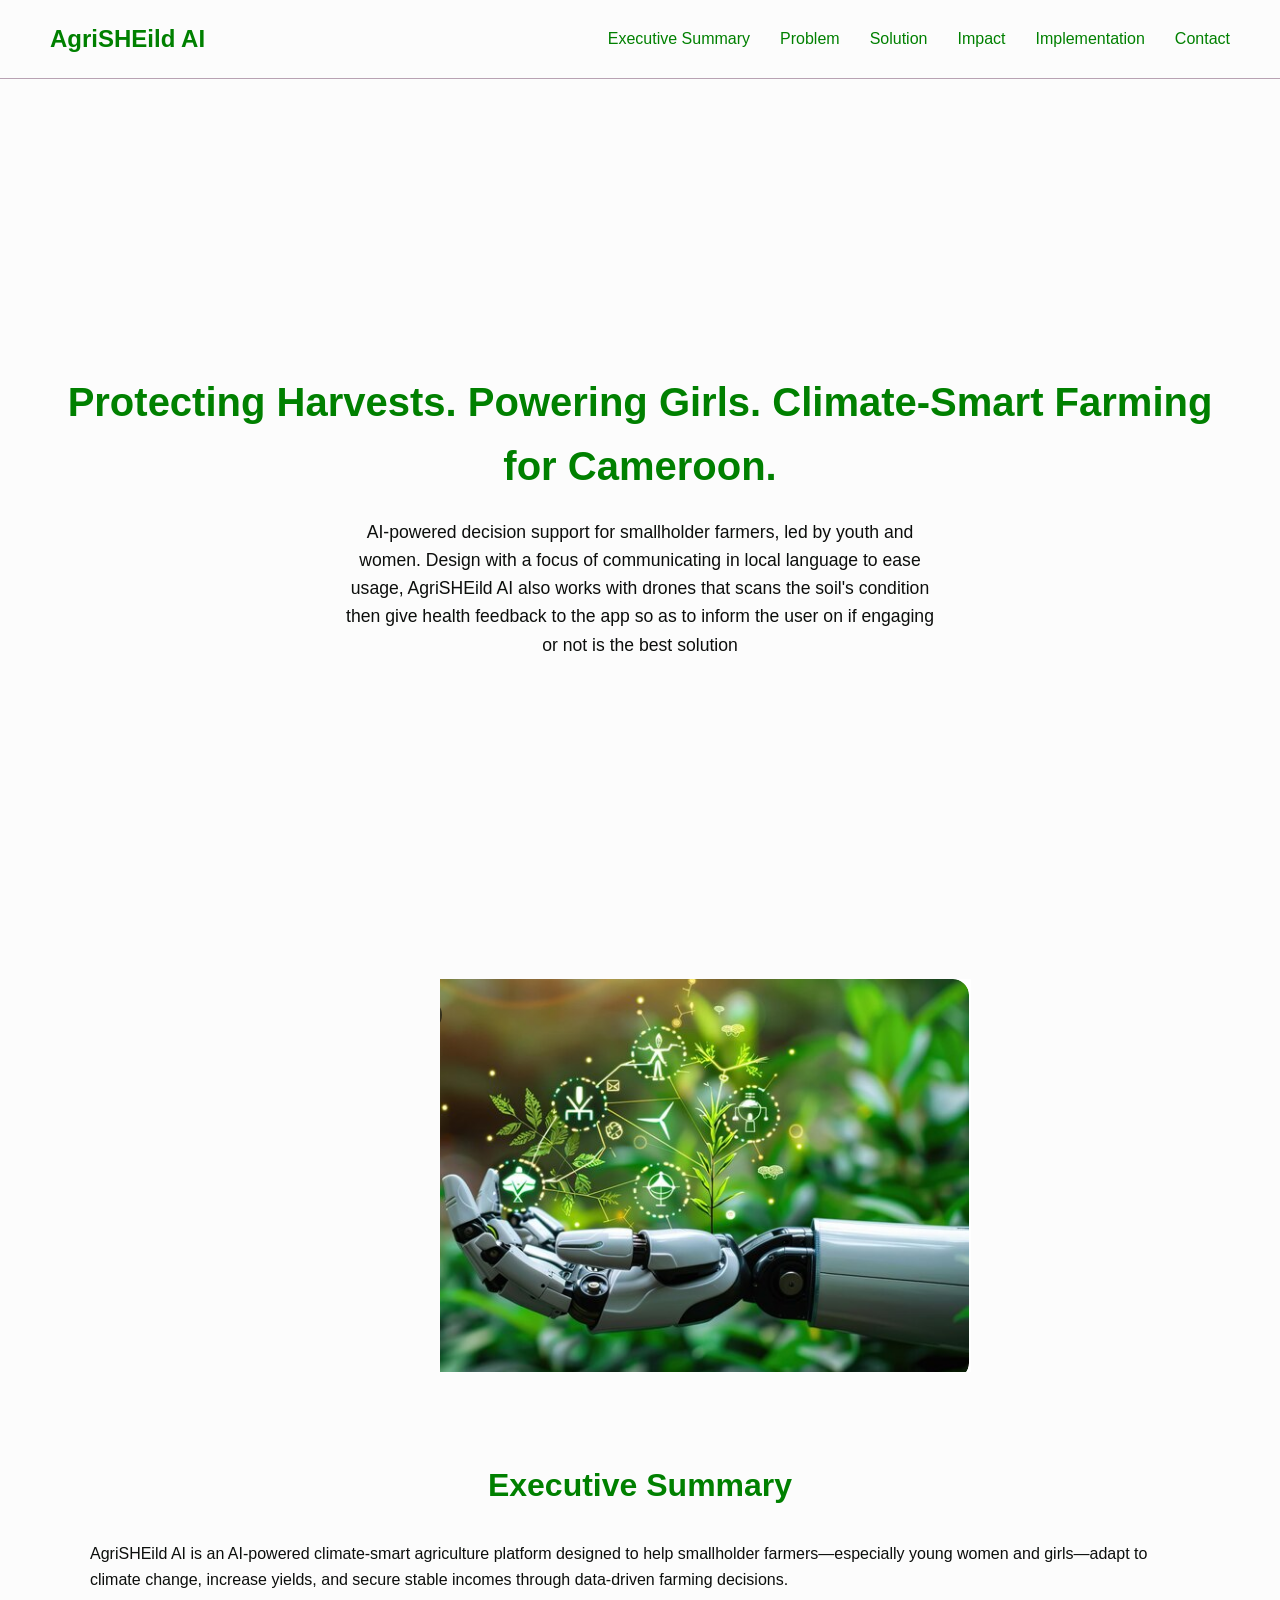
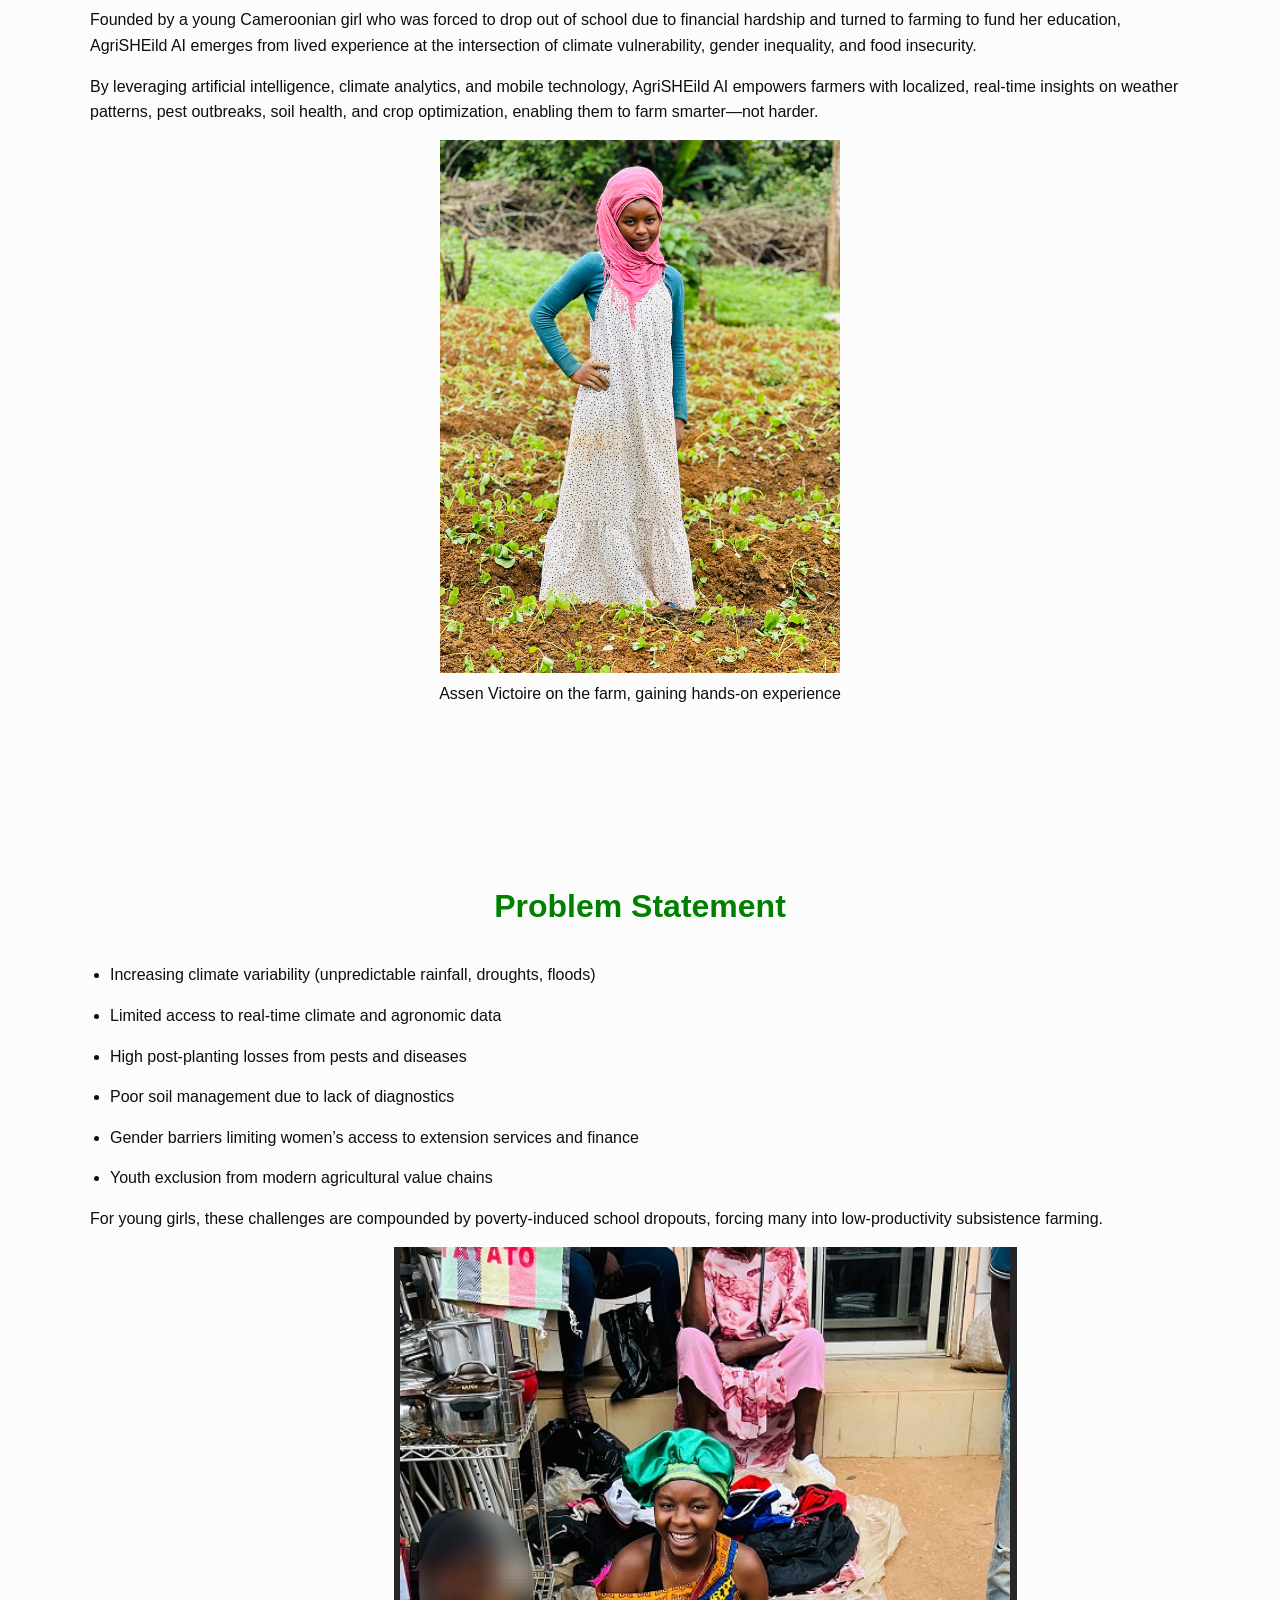
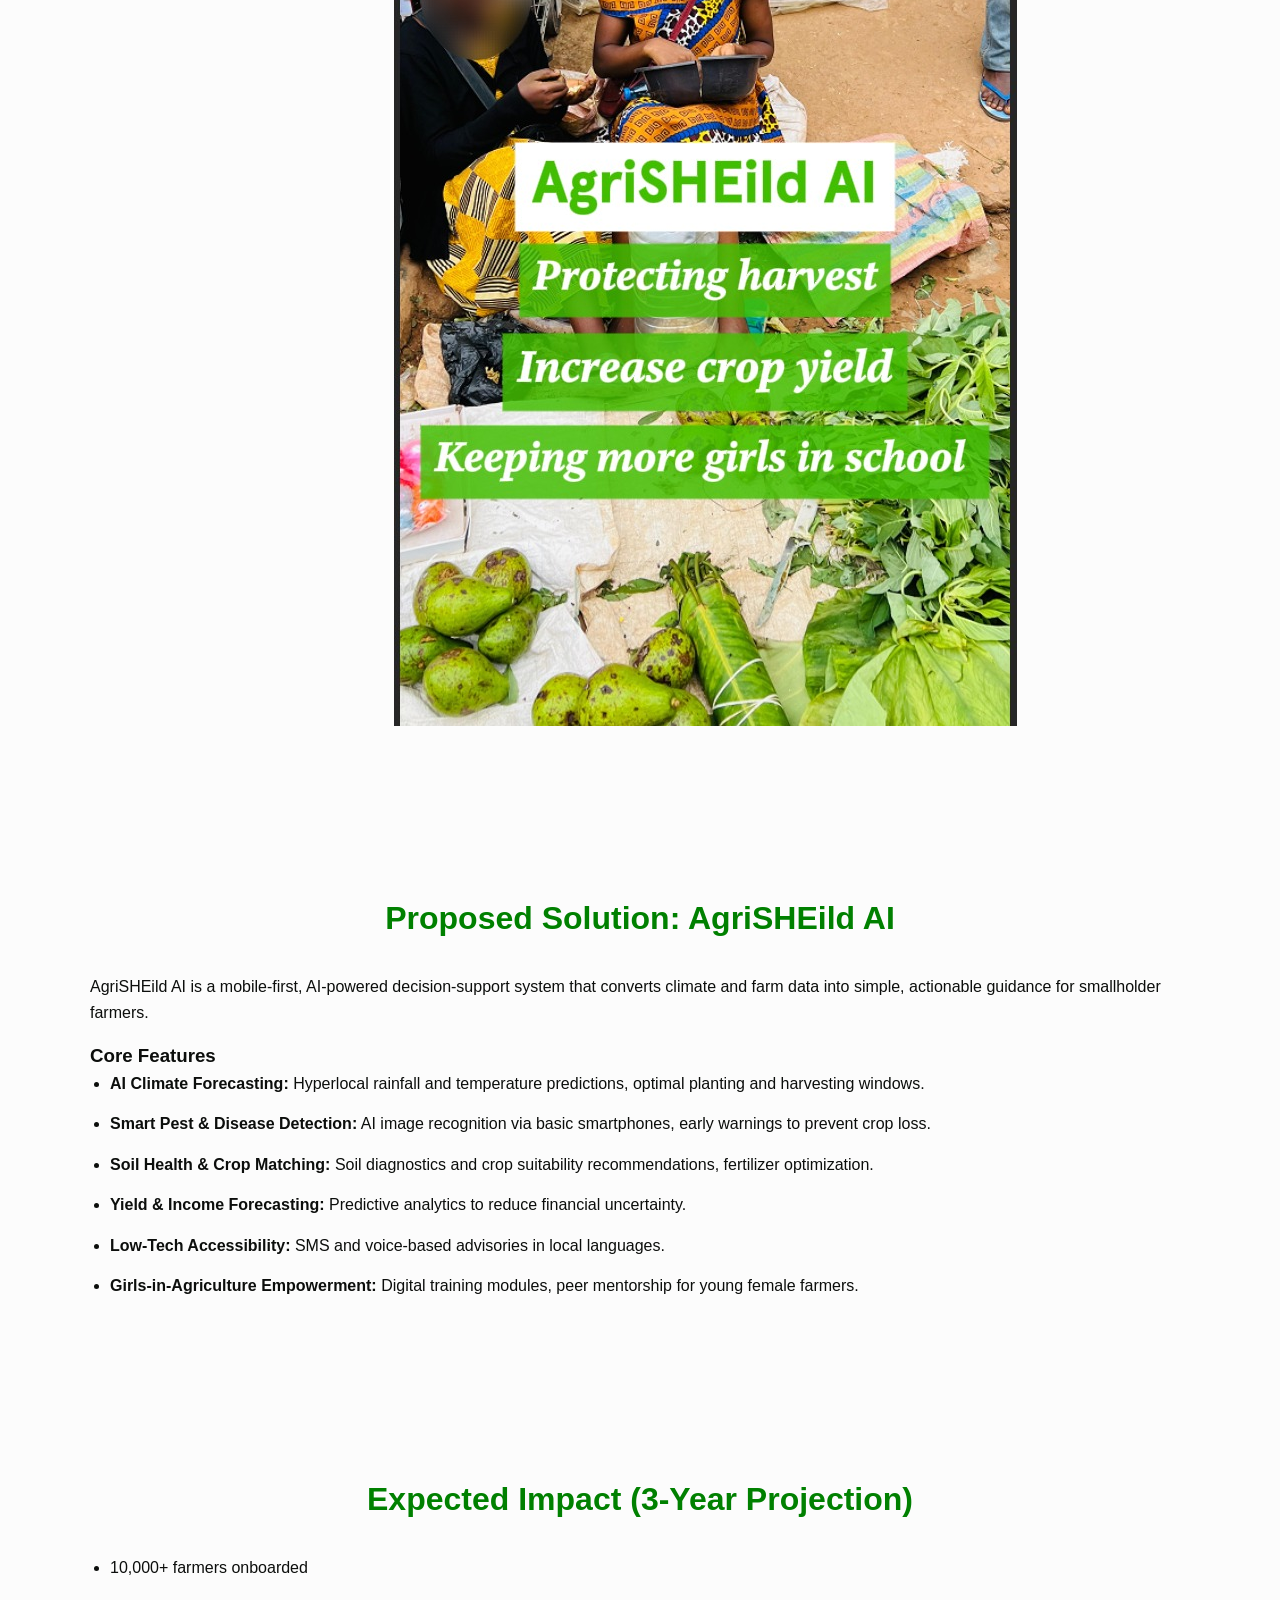
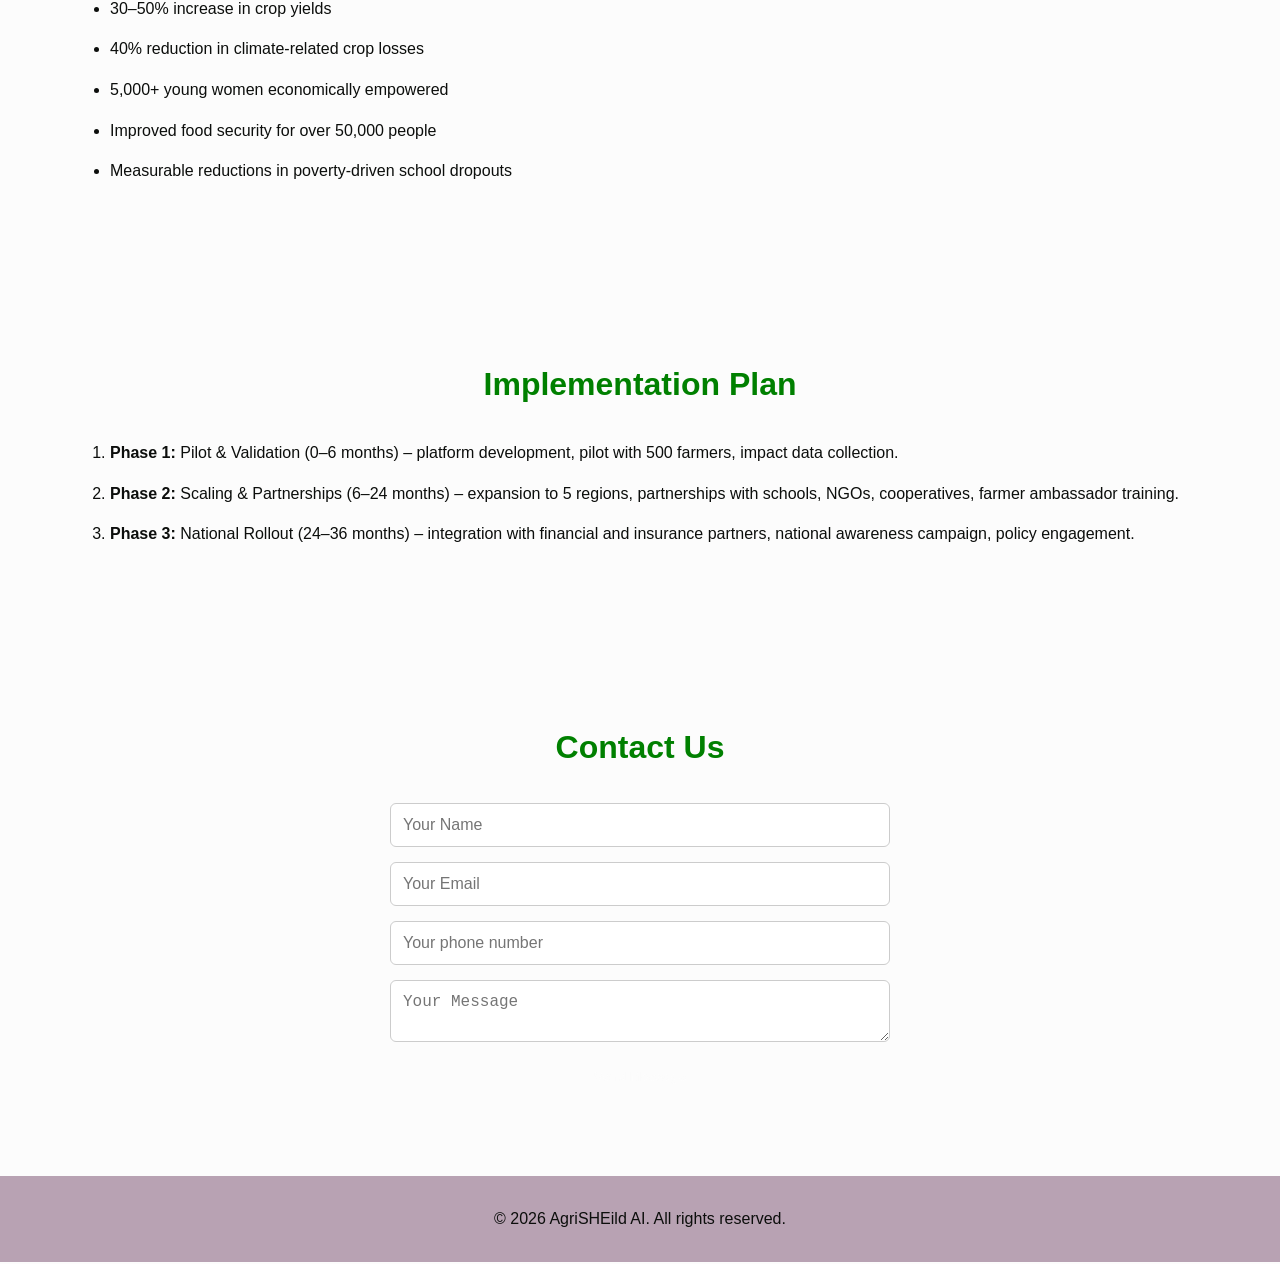
==== commit 76cda09d: "update" ====
--- a/index.html
+++ b/index.html
@@ -7,6 +7,7 @@
     <link rel="stylesheet" href="style.css">
 </head>
 <body>
+
 
 <!-- Navigation -->
 <nav>
@@ -21,17 +22,27 @@
     </ul>
 </nav>
 
+
 <!-- Hero Section -->
 <section id="hero">
     <h1>Protecting Harvests. Powering Girls. Climate-Smart Farming for Cameroon.</h1>
-    <p>AI-powered decision support for smallholder farmers, led by youth and women.</p>
+    <p>AI-powered decision support for smallholder farmers, led by youth and women. Design with a focus of communicating in local language to ease usage, AgriSHEild AI also works with drones  that scans the soil's condition then give  health feedback to the app so as to inform the user on if engaging or not is the best solution </p>
+   
 </section>
-<!-- Executive Summary -->
+
+
+    <div class="imageAI-center">
+        <img src="Images/AI pictures.png" alt="prototype image">
+        <p class="photo-caption"></p>
+    </div>
+
+
 <section id="executive-summary">
     <h2>Executive Summary</h2>
     <p>AgriSHEild AI is an AI-powered climate-smart agriculture platform designed to help smallholder farmers—especially young women and girls—adapt to climate change, increase yields, and secure stable incomes through data-driven farming decisions.</p>
     <p>Founded by a young Cameroonian girl who was forced to drop out of school due to financial hardship and turned to farming to fund her education, AgriSHEild AI emerges from lived experience at the intersection of climate vulnerability, gender inequality, and food insecurity.</p>
     <p>By leveraging artificial intelligence, climate analytics, and mobile technology, AgriSHEild AI empowers farmers with localized, real-time insights on weather patterns, pest outbreaks, soil health, and crop optimization, enabling them to farm smarter—not harder.</p>
+
 
     <!-- Founder Photo -->
     <div class="image-center">
@@ -39,6 +50,7 @@
         <p class="photo-caption">Assen Victoire on the farm, gaining hands-on experience</p>
     </div>
 </section>
+
 
 <!-- Problem Statement -->
 <section id="problem">
@@ -52,12 +64,16 @@
         <li>Youth exclusion from modern agricultural value chains</li>
     </ul>
     <p>For young girls, these challenges are compounded by poverty-induced school dropouts, forcing many into low-productivity subsistence farming.</p>
+    <video src="./assets/Pitch (1).mp4"></video>
+    <img src="./Images/Cover.jpg" alt="Video trial">
 </section>
+
 
 <!-- Solution -->
 <section id="solution">
     <h2>Proposed Solution: AgriSHEild AI</h2>
     <p>AgriSHEild AI is a mobile-first, AI-powered decision-support system that converts climate and farm data into simple, actionable guidance for smallholder farmers.</p>
+
 
     <h3>Core Features</h3>
     <ul>
@@ -69,6 +85,7 @@
         <li><b>Girls-in-Agriculture Empowerment:</b> Digital training modules, peer mentorship for young female farmers.</li>
     </ul>
 </section>
+
 
 <!-- Expected Impact -->
 <section id="impact">
@@ -83,6 +100,7 @@
     </ul>
 </section>
 
+
 <!-- Implementation Plan -->
 <section id="implementation">
     <h2>Implementation Plan</h2>
@@ -92,6 +110,7 @@
         <li><b>Phase 3:</b> National Rollout (24–36 months) – integration with financial and insurance partners, national awareness campaign, policy engagement.</li>
     </ol>
 </section>
+
 
 <!-- Contact -->
 <section id="contact">
@@ -105,11 +124,13 @@
     </form>
 </section>
 
+
 <!-- Footer -->
 <footer>
     <p>© 2026 AgriSHEild AI. All rights reserved.</p>
 </footer>
 <script src="script.js"></script>
 
+
 </body>
-</html>+</html>
--- a/style.css
+++ b/style.css
@@ -1,3 +1,18 @@
+
+h1{
+    color: green;
+}
+
+h2{
+    color: green;
+    size: 200px;
+}
+
+a{
+    color: green;
+    
+}
+
 :root {
     --primary-green: #915f84;  
     --secondary-cream: #b8a2b3;
@@ -5,13 +20,8 @@
     --bg-color: #fcfcfcef;        
     --font-sans: 'Arial', sans-serif;
 }
-h1{
-    color: green;
-}
-
-h2{
-    color: green;
-}
+
+
 * {
     margin: 0;
     padding: 0;
@@ -50,7 +60,7 @@
 nav .logo {
     font-weight: bold;
     font-size: 1.5rem;
-    color: var(--text-color);
+    color: green;
 }
 
 
@@ -63,7 +73,7 @@
 
 nav ul li a {
     text-decoration: none;
-    color: var(--text-color);
+    color: green;
     font-weight: 500;
     transition: color 0.3s;
 }
@@ -186,7 +196,7 @@
     font-size: 2rem;
     margin-bottom: 30px;
     text-align: center;
-    color: var(--primary-pink);
+    color: green;
 }
 
 
@@ -311,3 +321,11 @@
 width:400px;
 }
 
+.imageAI-center{
+    text-align: center;
+    width: 400px;
+    display: block;
+    margin-left: auto;
+    margin-right: auto;
+}
+
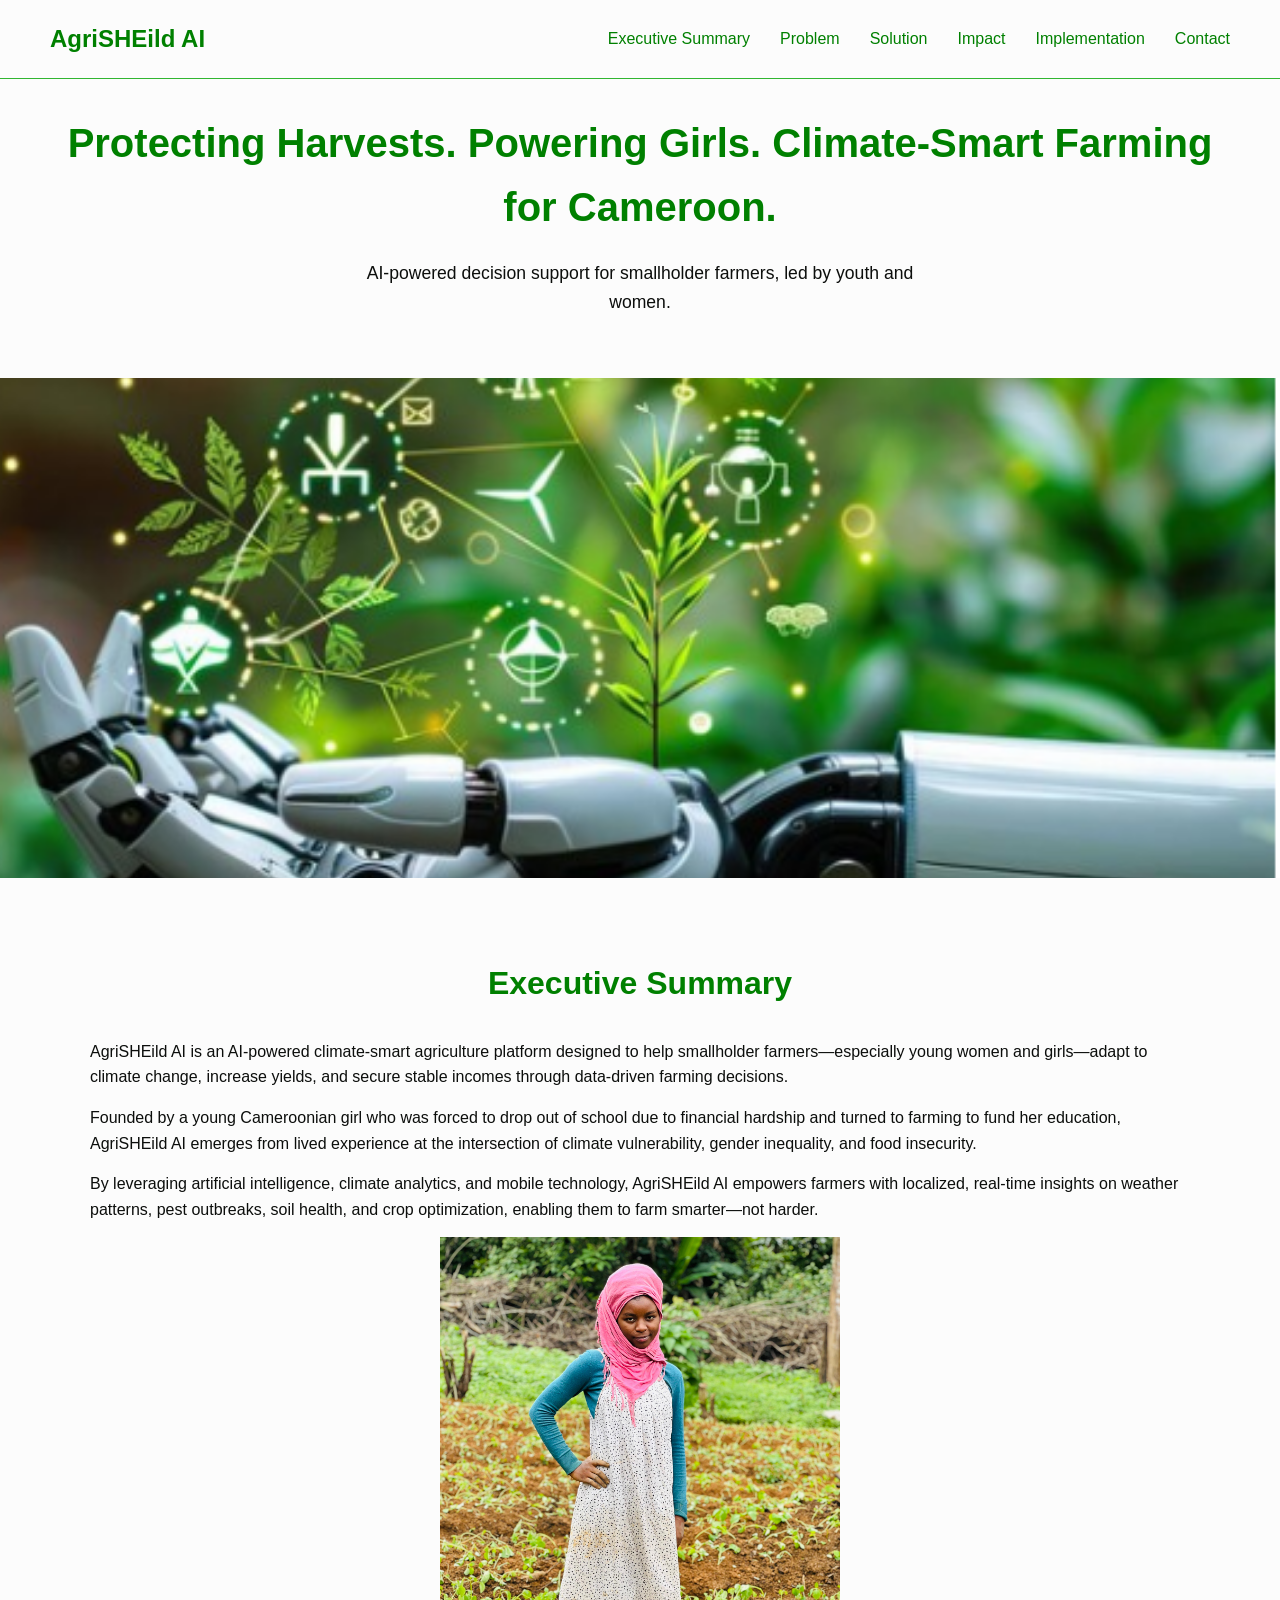
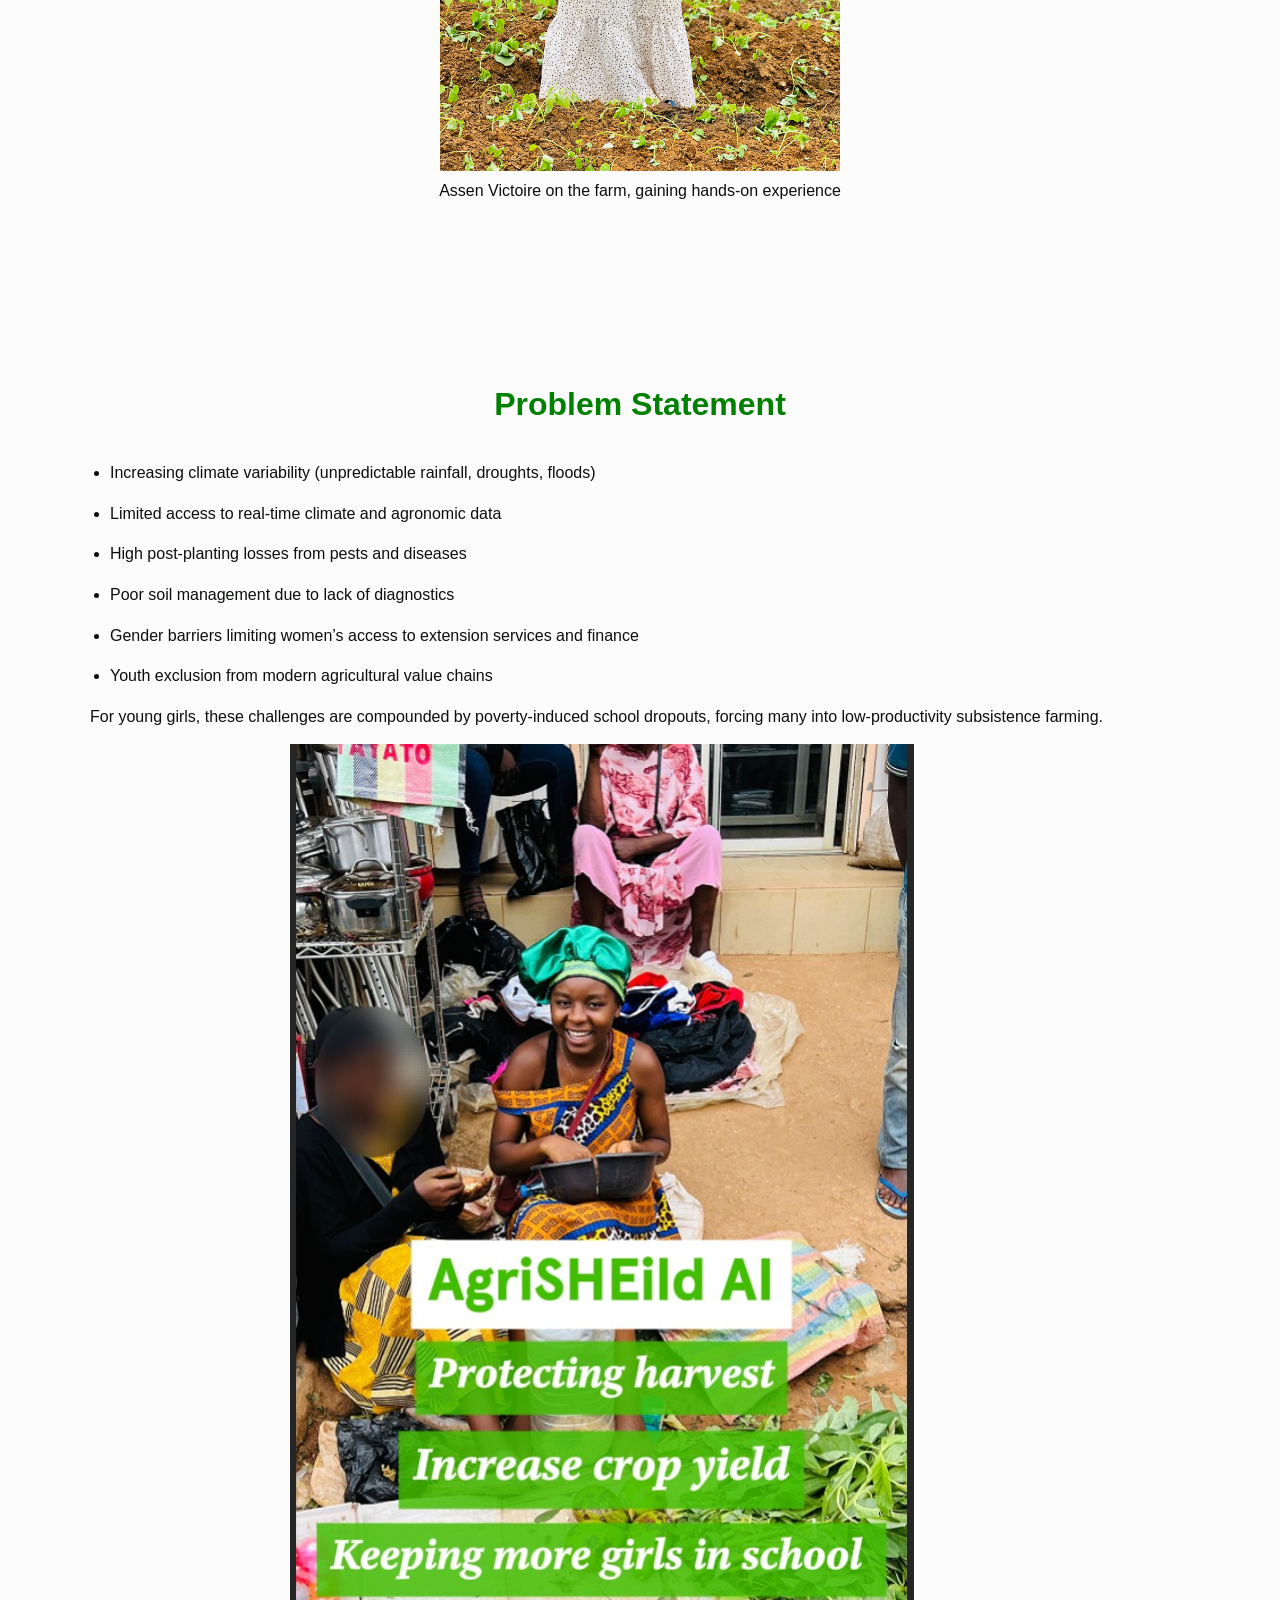
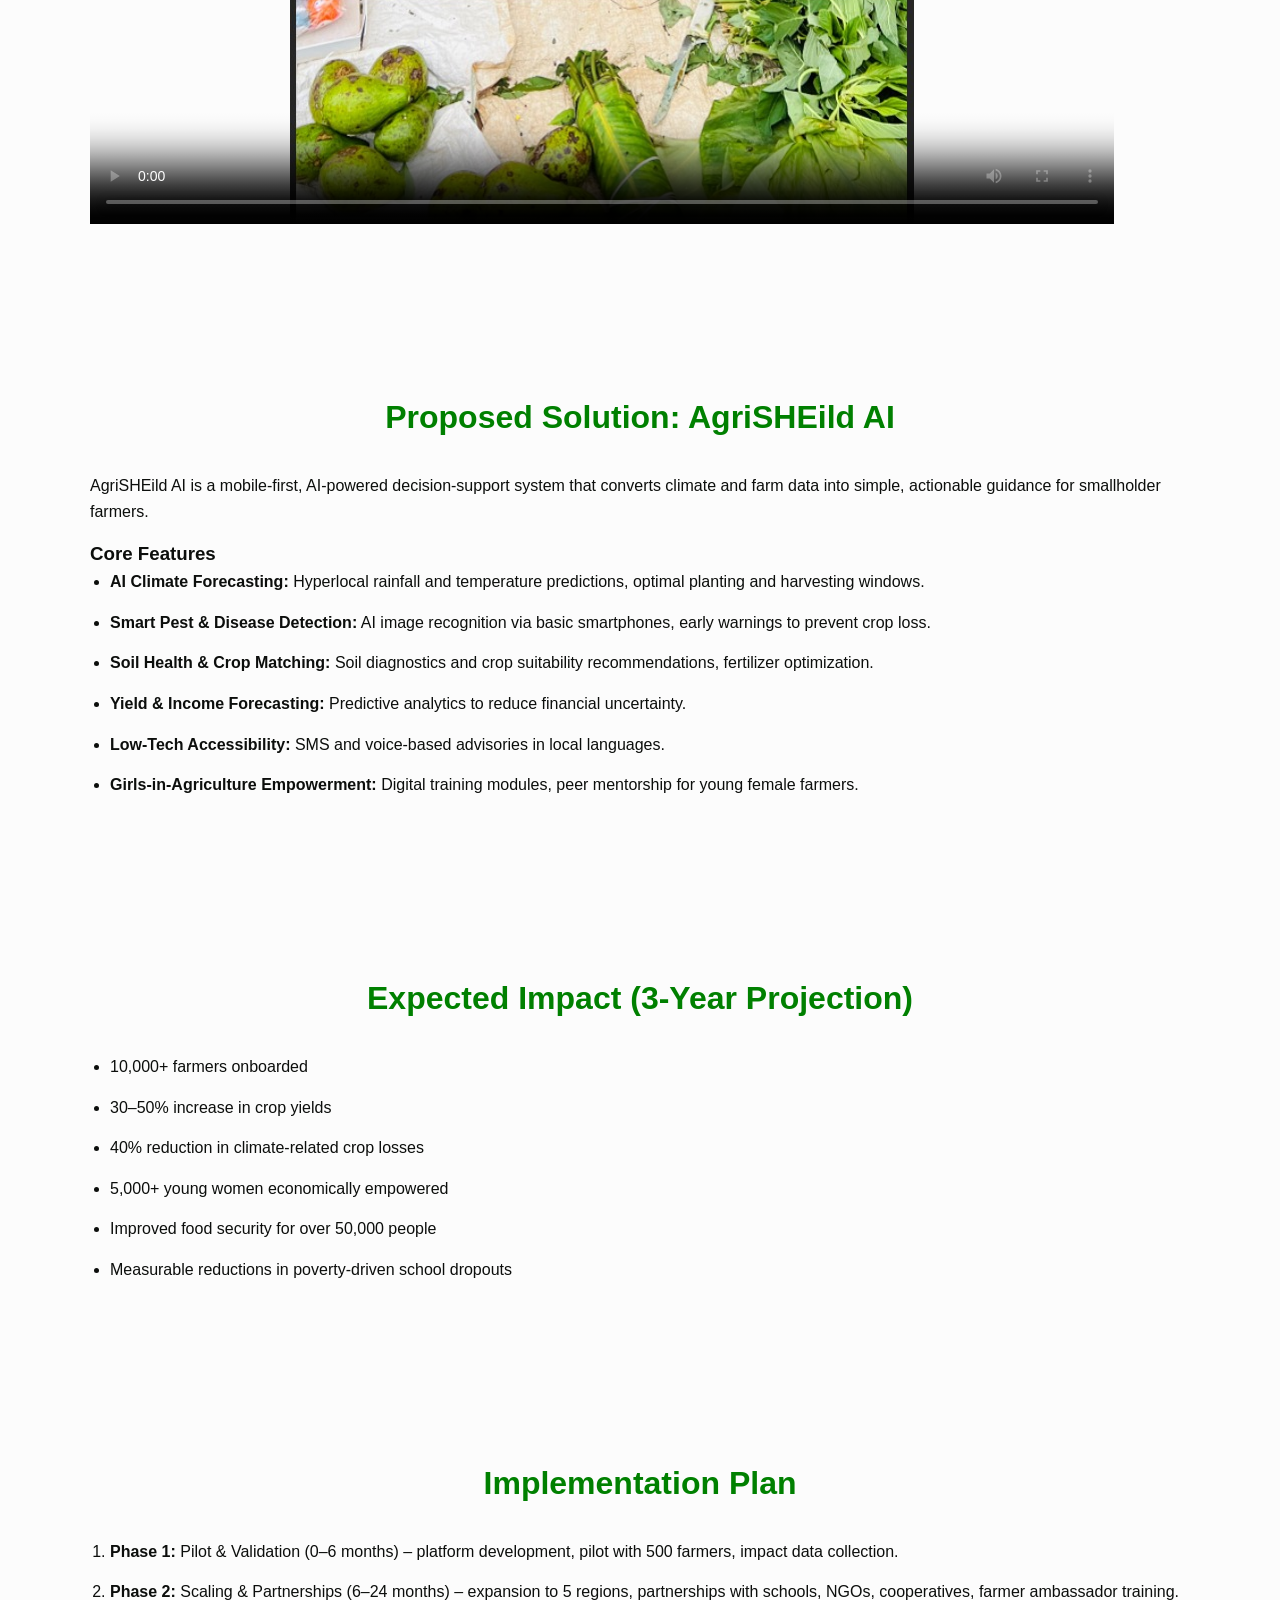
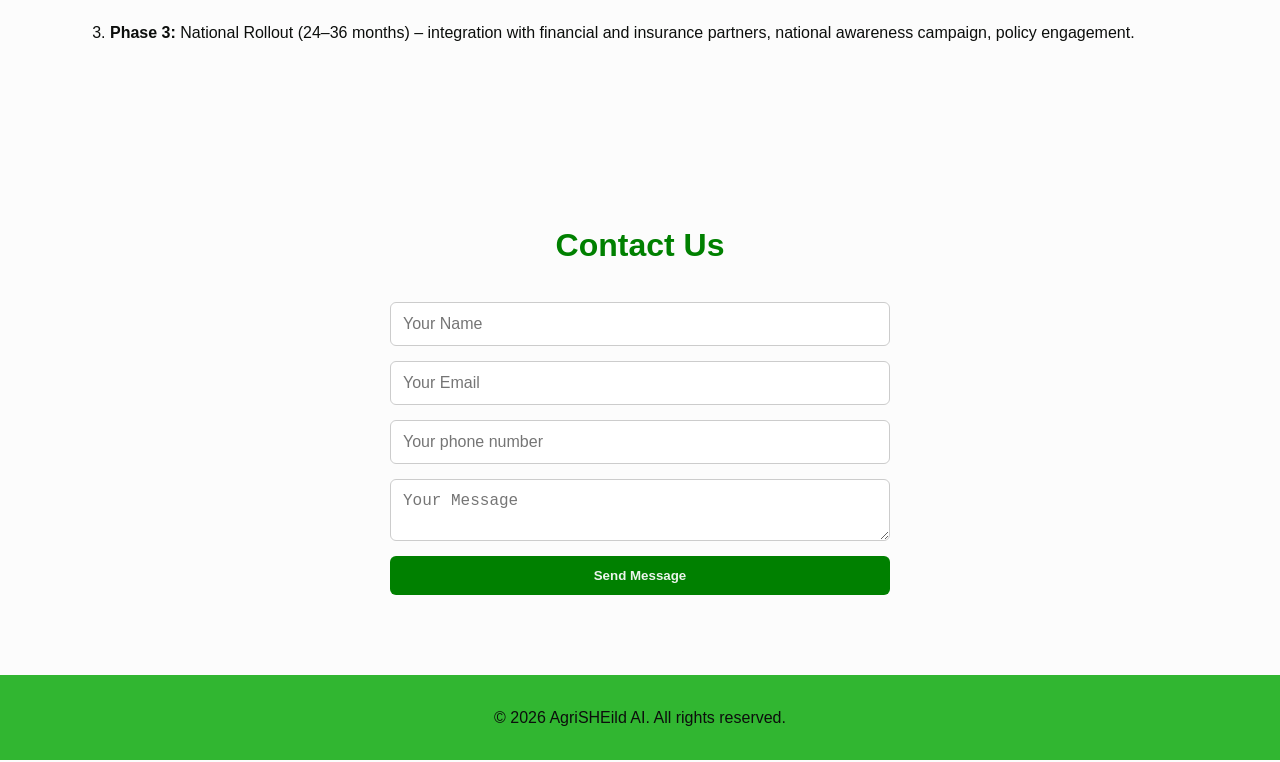
==== commit b06a6038: "Include of video Include of video, Change of colors  Co-Authored-By: Beleke Ian <ianseeksbeta@gmail." ====
--- a/index.html
+++ b/index.html
@@ -26,14 +26,12 @@
 <!-- Hero Section -->
 <section id="hero">
     <h1>Protecting Harvests. Powering Girls. Climate-Smart Farming for Cameroon.</h1>
-    <p>AI-powered decision support for smallholder farmers, led by youth and women. Design with a focus of communicating in local language to ease usage, AgriSHEild AI also works with drones  that scans the soil's condition then give  health feedback to the app so as to inform the user on if engaging or not is the best solution </p>
+    <p>AI-powered decision support for smallholder farmers, led by youth and women. </p>
    
 </section>
 
 
     <div class="imageAI-center">
-        <img src="Images/AI pictures.png" alt="prototype image">
-        <p class="photo-caption"></p>
     </div>
 
 
@@ -64,8 +62,11 @@
         <li>Youth exclusion from modern agricultural value chains</li>
     </ul>
     <p>For young girls, these challenges are compounded by poverty-induced school dropouts, forcing many into low-productivity subsistence farming.</p>
-    <video src="./assets/Pitch (1).mp4"></video>
-    <img src="./Images/Cover.jpg" alt="Video trial">
+    <video controls width="1024" height="1080" poster="./Images/Cover.jpg">
+        <source src="./assets/Pitch (1).mp4" type="video/mp4/">
+        
+    </video>
+    
 </section>
 
 
--- a/style.css
+++ b/style.css
@@ -14,8 +14,8 @@
 }
 
 :root {
-    --primary-green: #915f84;  
-    --secondary-cream: #b8a2b3;
+    --primary-green: green;  
+    --secondary-cream: #31b631;
     --text-color: #0c0e0c;      
     --bg-color: #fcfcfcef;        
     --font-sans: 'Arial', sans-serif;
@@ -90,8 +90,7 @@
     justify-content: center;
     align-items: center;
     text-align: center;
-    min-height: 100vh;
-    padding: 100px 20px;
+    padding: 2rem 1rem;
     position: relative;
     overflow: hidden;
 }
@@ -271,7 +270,7 @@
 
 
 form button {
-    background: var(--primary-pink);
+    background: var(--primary-green);
     color: var(--bg-color);
     padding: 12px 20px;
     border: none;
@@ -285,7 +284,6 @@
 form button:hover {
     transform: translateY(-2px);
     background: var(--secondary-cream);
-    color: var(--primary-pink);
 }
 
 
@@ -322,8 +320,13 @@
 }
 
 .imageAI-center{
-    text-align: center;
-    width: 400px;
+    background: url('./Images/AI\ pictures.png');
+    background-position: center;
+    background-repeat: no-repeat;
+    background-size: cover;
+    text-align: center;
+    width: auto;
+    height: 500px;
     display: block;
     margin-left: auto;
     margin-right: auto;
